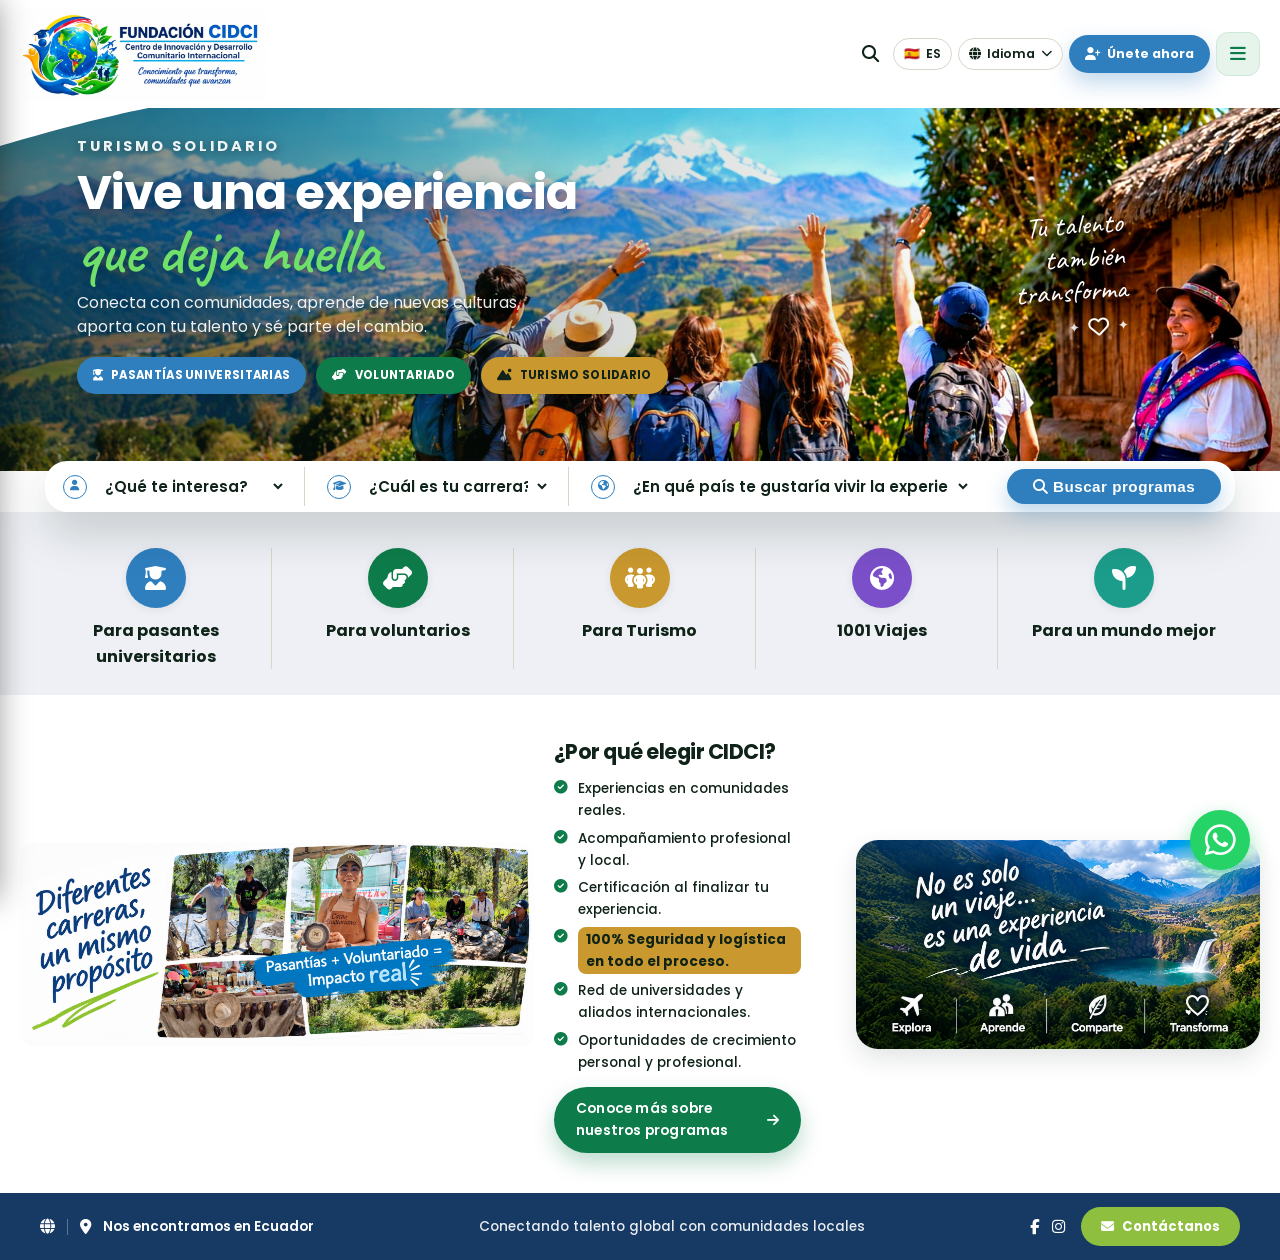
==== MilUnVIiaje/index.html @ 29724c0b "Actualiza contenido y diseño del sitio" ====
<!DOCTYPE html>
<html lang="es">
<head>
    <meta charset="UTF-8">
    <meta name="referrer" content="strict-origin-when-cross-origin">
    <meta name="viewport" content="width=device-width, initial-scale=1.0">

    <!-- SEO y Meta Etiquetas -->
    <title>CIDCI | Voluntariado, Pasantías y Turismo Solidario en Ecuador</title>
    <meta name="description" content="CIDCI - Mil Un Viajes: voluntariado, pasantías universitarias y turismo solidario en San Luis de Pambil, Bolívar, Ecuador. Vive una experiencia que deja huella.">

    <!-- Google Fonts & Font Awesome -->
    <link href="https://fonts.googleapis.com/css2?family=Poppins:wght@300;400;600;700&family=Caveat:wght@600;700&display=swap" rel="stylesheet">
    <link rel="stylesheet" href="https://cdnjs.cloudflare.com/ajax/libs/font-awesome/6.7.2/css/all.min.css">

    <!-- Hojas de Estilo Conectadas -->
    <link rel="stylesheet" href="../css/style.css">
    <link rel="stylesheet" href="../css/responsive.css">
    <link rel="icon" type="image/png" href="../img/logo-cidci.png">

    <!-- SEO: Canonical -->
    <link rel="canonical" href="https://www.milunviajes.com/MilUnVIiaje/index.html">

    <!-- Open Graph / Facebook / WhatsApp -->
    <meta property="og:type" content="website">
    <meta property="og:url" content="https://www.milunviajes.com/MilUnVIiaje/index.html">
    <meta property="og:title" content="CIDCI | Voluntariado, Pasantías y Turismo Solidario en Ecuador">
    <meta property="og:description" content="CIDCI - Mil Un Viajes: voluntariado, pasantías universitarias y turismo solidario en San Luis de Pambil, Bolívar, Ecuador. Vive una experiencia que deja huella.">
    <meta property="og:image" content="https://www.milunviajes.com/img/INICIO.jpeg">
    <meta property="og:locale" content="es_EC">
    <meta property="og:site_name" content="Fundación CIDCI - Mil Un Viajes">

    <!-- Twitter Card -->
    <meta name="twitter:card" content="summary_large_image">
    <meta name="twitter:title" content="CIDCI | Voluntariado, Pasantías y Turismo Solidario en Ecuador">
    <meta name="twitter:description" content="CIDCI - Mil Un Viajes: voluntariado, pasantías universitarias y turismo solidario en San Luis de Pambil, Bolívar, Ecuador. Vive una experiencia que deja huella.">
    <meta name="twitter:image" content="https://www.milunviajes.com/img/INICIO.jpeg">

    <!-- Datos estructurados (Schema.org) -->
    <script type="application/ld+json">
    {
        "@context": "https://schema.org",
        "@type": "NGO",
        "name": "Centro de Innovación y Desarrollo Comunitario Internacional (CIDCI)",
        "alternateName": "Mil Un Viajes",
        "url": "https://www.milunviajes.com/MilUnVIiaje/index.html",
        "logo": "https://www.milunviajes.com/img/logo-cidci.png",
        "description": "Fundación que conecta voluntariado, pasantías universitarias y turismo solidario con comunidades locales en San Luis de Pambil, Bolívar, Ecuador.",
        "address": {
            "@type": "PostalAddress",
            "addressLocality": "San Luis de Pambil",
            "addressRegion": "Bolívar",
            "addressCountry": "EC"
        },
        "telephone": "+593993196208",
        "sameAs": []
    }
    </script>
</head>
<body>

    <!-- HEADER / NAVEGACIÓN -->
    <header class="navbar">
        <div class="navbar-left">
            <a href="index.html" style="display:flex; align-items:center; gap:8px;">
                <img src="../img/nuevologo.jpeg" alt="Fundación CIDCI" class="brand-logo">
            </a>
        </div>

        <nav class="nav-links-desktop">
            <a href="index.html" class="active">Inicio</a>
            <a href="nosotros.html">Nosotros</a>
            <a href="pasantias.html">Pasantías</a>
            <a href="voluntarios.html">Voluntarios</a>
            <a href="turismo.html">Turismo</a>
            <a href="mundomejor.html">Mundo Mejor</a>
            <a href="nosotros.html">Comunidades</a>
            <a href="galeria.html">Galería</a>
            <a href="blog.html">Blog</a>
            <a href="contacto.html">Contacto</a>
        </nav>

        <div class="navbar-right">
            <button type="button" class="navbar-search-btn" onclick="document.getElementById('buscador').scrollIntoView({behavior:'smooth'})" aria-label="Buscar programas">
                <i class="fas fa-search"></i>
            </button>
            <button onclick="restaurarIdioma()" class="btn-espanol">🇪🇸 <span class="texto-es">ES</span></button>
            <div class="lang-switcher" id="langSwitcher">
                <button type="button" class="lang-switcher-btn" id="langSwitcherBtn" aria-haspopup="true" aria-expanded="false">
                    <i class="fas fa-globe"></i> <span class="texto-idioma">Idioma</span> <i class="fas fa-chevron-down lang-caret"></i>
                </button>
                <ul class="lang-menu" id="langMenu">
                    <li><button type="button" data-lang="en">English</button></li>
                    <li><button type="button" data-lang="fr">Français</button></li>
                    <li><button type="button" data-lang="de">Deutsch</button></li>
                    <li><button type="button" data-lang="it">Italiano</button></li>
                    <li><button type="button" data-lang="pt">Português</button></li>
                    <li><button type="button" data-lang="zh-CN">中文</button></li>
                    <li><button type="button" data-lang="ar">العربية</button></li>
                    <li><button type="button" data-lang="ja">日本語</button></li>
                    <li><button type="button" data-lang="ru">Русский</button></li>
                </ul>
            </div>
            <div id="google_translate_element" class="google-translate-hidden"></div>

            <a href="contacto.html" class="btn-cta btn-blue"><i class="fas fa-user-plus"></i> Únete ahora</a>

            <button id="menu-btn" aria-label="Abrir menú">
                <i class="fas fa-bars"></i>
            </button>
        </div>
    </header>
    <div class="navbar-curve">
        <svg viewBox="0 0 1440 75" preserveAspectRatio="none"><path d="M0,0 L1440,0 L1440,8 C1000,9 600,10 300,16 C180,22 60,55 0,70 Z" fill="var(--white)"></path></svg>
    </div>
    <nav id="menu-lateral">
        <div class="menu-lateral-header">
            <img src="../img/logo-cidci.png" alt="Fundación CIDCI">
            <span>Fundación CIDCI</span>
            <button id="menu-cerrar" aria-label="Cerrar menú">&times;</button>
        </div>
        <a href="index.html"><i class="fas fa-house"></i> Inicio</a>
        <a href="nosotros.html"><i class="fas fa-people-group"></i> Nosotros</a>
        <a href="pasantias.html"><i class="fas fa-user-graduate"></i> Pasantías</a>
        <a href="voluntarios.html"><i class="fas fa-hands-helping"></i> Voluntarios</a>
        <a href="turismo.html"><i class="fas fa-mountain-sun"></i> Turismo</a>
        <a href="mundomejor.html"><i class="fas fa-seedling"></i> Mundo Mejor</a>
        <a href="nosotros.html"><i class="fas fa-earth-americas"></i> Comunidades</a>
        <a href="galeria.html"><i class="fas fa-images"></i> Galería</a>
        <a href="blog.html"><i class="fas fa-newspaper"></i> Blog</a>
        <a href="contacto.html"><i class="fas fa-envelope"></i> Contacto</a>
        <div class="menu-lateral-cta">
            <a href="contacto.html" class="btn btn-blue" style="width:100%;">Únete ahora</a>
        </div>
    </nav>
    <div id="menu-overlay" class="menu-overlay"></div>

    <!-- HERO PRINCIPAL (IMAGEN FIJA, SIN VIDEO NI CARRUSEL) -->
    <section class="hero">
        <img class="hero-static-img" src="../img/INICIO.jpeg" alt="San Luis de Pambil, Bolívar">
        <div class="video-overlay"></div>

        <div class="hero-content">
            <span class="eyebrow eyebrow-plain">Turismo Solidario</span>
            <h1>Vive una experiencia<br><span class="script-text" style="font-size: 1.35em; color: #6fe06a;">que deja huella</span></h1>
            <p>Conecta con comunidades, aprende de nuevas culturas, aporta con tu talento y sé parte del cambio.</p>
            <div class="hero-badges hero-badges-compact">
                <a href="pasantias.html" class="hero-badge badge-blue"><i class="fas fa-user-graduate"></i> Pasantías universitarias</a>
                <a href="voluntarios.html" class="hero-badge badge-green"><i class="fas fa-hands-helping"></i> Voluntariado</a>
                <a href="turismo.html" class="hero-badge badge-gold"><i class="fas fa-mountain-sun"></i> Turismo solidario</a>
            </div>
        </div>

        <div class="hero-tagline">
            Tu talento<br>también<br>transforma
            <div class="hero-tagline-icon"><span class="spark">✦</span><i class="far fa-heart"></i><span class="spark">✦</span></div>
        </div>
    </section>

    <!-- BUSCADOR DE PROGRAMAS -->
    <div id="buscador" class="hero-search-wrap" style="scroll-margin-top: 110px;">
        <form class="hero-search-bar" onsubmit="return false;">
            <div class="search-field">
                <span class="search-field-icon"><i class="fas fa-user"></i></span>
                <select id="hero-interes">
                    <option value="">¿Qué te interesa?</option>
                    <option>Pasantías universitarias</option>
                    <option>Voluntariado</option>
                    <option>Turismo solidario</option>
                </select>
            </div>
            <div class="search-field">
                <span class="search-field-icon"><i class="fas fa-graduation-cap"></i></span>
                <select id="hero-carrera">
                    <option value="">¿Cuál es tu carrera?</option>
                    <option>Salud</option>
                    <option>Ingeniería Civil</option>
                    <option>Arquitectura</option>
                    <option>Ingeniería Ambiental</option>
                    <option>Educación</option>
                    <option>Psicología</option>
                    <option>Administración</option>
                    <option>Tecnologías de la Información</option>
                    <option>Turismo</option>
                </select>
            </div>
            <div class="search-field">
                <span class="search-field-icon"><i class="fas fa-earth-americas"></i></span>
                <select id="hero-pais">
                    <option value="">¿En qué país te gustaría vivir la experiencia?</option>
                    <option>Ecuador</option>
                    <option>Colombia</option>
                    <option>Perú</option>
                    <option>Otro país</option>
                </select>
            </div>
            <button type="button" class="btn-search-massive" onclick="window.location.href='contacto.html'">
                <i class="fas fa-search"></i> Buscar programas
            </button>
        </form>
    </div>

    <!-- CINCO BLOQUES INFORMATIVOS -->
    <div class="pillars-bar">
        <div class="container pillars-grid">
            <a href="pasantias.html" class="pillar">
                <span class="pillar-icon"><i class="fas fa-user-graduate"></i></span>
                <h4>Para pasantes universitarios</h4>

            </a>
            <a href="voluntarios.html" class="pillar">
                <span class="pillar-icon"><i class="fas fa-hands-helping"></i></span>
                <h4>Para voluntarios</h4>

            </a>
            <a href="turismo.html" class="pillar">
                <span class="pillar-icon"><i class="fas fa-people-group"></i></span>
                <h4>Para Turismo</h4>

            </a>
            <a href="https://www.facebook.com/share/1938rxtDiR/" target="_blank" rel="noopener" class="pillar">
                <span class="pillar-icon"><i class="fas fa-earth-americas"></i></span>
                <h4>1001 Viajes</h4>

            </a>
            <a href="mundomejor.html" class="pillar">
                <span class="pillar-icon"><i class="fas fa-seedling"></i></span>
                <h4>Para un mundo mejor</h4>

            </a>
        </div>
    </div>

    <!-- FRANJA ÚNICA: CARRERAS + COLLAGE + BENEFICIOS + BLOQUE VISUAL -->
    <section class="section mission-strip">
        <div class="container mission-strip-grid">
            <img src="../img/Diferente.png" alt="Diferentes carreras, un mismo propósito - Pasantías + Voluntariado = Impacto real" class="mission-banner-img" loading="lazy">

            <div class="mission-benefits">
                <h2 class="section-title" style="text-align:left; font-size: 1.3rem; margin-bottom: 6px;">¿Por qué elegir CIDCI?</h2>
                <ul class="why-checklist">
                    <li><i class="fas fa-check-circle"></i> Experiencias en comunidades reales.</li>
                    <li><i class="fas fa-check-circle"></i> Acompañamiento profesional y local.</li>
                    <li><i class="fas fa-check-circle"></i> Certificación al finalizar tu experiencia.</li>
                    <li><i class="fas fa-check-circle"></i> <span class="checklist-badge">100% Seguridad y logística en todo el proceso.</span></li>
                    <li><i class="fas fa-check-circle"></i> Red de universidades y aliados internacionales.</li>
                    <li><i class="fas fa-check-circle"></i> Oportunidades de crecimiento personal y profesional.</li>
                </ul>
                <a href="contacto.html" class="btn btn-green">Conoce más sobre nuestros programas <i class="fas fa-arrow-right"></i></a>
            </div>

            <div class="viaje-visual">
                <img src="../img/laguna.jpeg" alt="Espacios comunitarios en San Luis de Pambil">
            </div>
        </div>
    </section>

    <!-- FOOTER -->
    <footer class="footer-slim">
        <div class="container footer-slim-inner">
            <div class="footer-slim-left">
                <i class="fas fa-globe"></i>
                <span class="footer-slim-divider"></span>
                <i class="fas fa-location-dot"></i> Nos encontramos en Ecuador
            </div>
            <div class="footer-slim-center">Conectando talento global con comunidades locales</div>
            <div class="footer-slim-right">
                <div class="footer-slim-socials">
                    <a href="https://www.facebook.com/share/1938rxtDiR/" target="_blank" rel="noopener" aria-label="Facebook"><i class="fab fa-facebook-f"></i></a>
                    <a href="https://www.instagram.com/tourism__1001_viajes/" target="_blank" rel="noopener" aria-label="Instagram"><i class="fab fa-instagram"></i></a>
                </div>
                <a href="contacto.html" class="footer-slim-cta"><i class="fas fa-envelope"></i> Contáctanos</a>
            </div>
        </div>
    </footer>

    <!-- BOTÓN FLOTANTE WHATSAPP -->
    <a href="whatsapp://send?phone=593993196208&text=Hola,%20deseo%20más%20información" class="whatsapp-btn">
        <i class="fab fa-whatsapp"></i>
    </a>

   <!-- Scripts JavaScript Conectados -->
    <script src="../js/main.js"></script>
    <script src="../js/menu.js"></script>

    <!-- Script para volver al Español -->
    <script>
        function restaurarIdioma() {
            let dominio = window.location.hostname;
            document.cookie = `googtrans=; expires=Thu, 01 Jan 1970 00:00:00 GMT; path=/`;
            document.cookie = `googtrans=; expires=Thu, 01 Jan 1970 00:00:00 GMT; domain=${dominio}; path=/`;
            window.location.reload();
        }
    </script>

    <!-- SCRIPT DEL TRADUCTOR DE GOOGLE -->
    <script type="text/javascript">
        function googleTranslateElementInit() {
            new google.translate.TranslateElement({
                pageLanguage: 'es',
                includedLanguages: 'en,fr,de,it,pt,zh-CN,ar,ja,ru',
                layout: google.translate.TranslateElement.InlineLayout.SIMPLE
            }, 'google_translate_element');
        }
    </script>
    <script type="text/javascript" src="https://translate.google.com/translate_a/element.js?cb=googleTranslateElementInit"></script>
</body>
</html>
---- css/style.css ----
/* =============================================================
   TOKENS DE DISEÑO (COLORES, TIPOGRAFÍA, SOMBRAS, RADIOS)
   ============================================================= */
:root {
    /* Verde institucional (fondos oscuros, iconografía, enlaces) */
    --primary-color: #0e7c4a;
    --primary-dark: #0a5c37;
    --primary-light: #e6f4ec;
    --primary-soft: #cdead9;

    /* Dorado (acento de marca, botones de acción) */
    --accent-color: #c9982e;
    --accent-dark: #a97a1f;
    --accent-light: #f6ecd2;

    /* Azul (variedad de iconografía en tarjetas de servicios/áreas) */
    --blue-color: #2f7fbf;
    --blue-light: #e5f0f8;

    /* Verde muy oscuro: fondo de secciones "premium" y texto de títulos */
    --dark-color: #0f2318;
    --dark-soft: #16371f;
    --dark-card: #1c3f27;

    /* Neutros cálidos */
    --gray-700: #3d4b41;
    --gray-500: #77897c;
    --gray-300: #dad5c9;
    --gray-100: #f6f3ec;
    --light-color: #f6f3ec;
    --cream: #faf8f3;
    --white: #ffffff;
    --text-color: #566a5c;

    /* Tipografía */
    --font-main: 'Poppins', sans-serif;
    --font-script: 'Caveat', cursive;

    /* Bordes y sombras reutilizables */
    --radius-sm: 8px;
    --radius-md: 14px;
    --radius-lg: 22px;
    --radius-pill: 999px;
    --shadow-sm: 0 2px 8px rgba(15, 35, 24, 0.08);
    --shadow-md: 0 10px 25px rgba(15, 35, 24, 0.12);
    --shadow-lg: 0 20px 45px rgba(15, 35, 24, 0.18);

    --transition: all 0.3s ease;
}

* { margin: 0; padding: 0; box-sizing: border-box; }

html { scroll-behavior: smooth; }

body {
    font-family: var(--font-main);
    color: var(--text-color);
    line-height: 1.6;
    background-color: var(--white);
    overflow-x: hidden;
    -webkit-font-smoothing: antialiased;
}

a { text-decoration: none; color: inherit; }
ul { list-style: none; }
img { max-width: 100%; }

::selection { background: var(--accent-color); color: var(--dark-color); }

a:focus-visible, button:focus-visible, input:focus-visible,
select:focus-visible, textarea:focus-visible {
    outline: 2px solid var(--accent-color);
    outline-offset: 2px;
}

.container { max-width: 1240px; margin: 0 auto; padding: 0 20px; }
.section { padding: 90px 0; }
.bg-light { background-color: var(--light-color); }
.text-gold { color: var(--accent-color); }

.eyebrow {
    display: table;
    margin: 0 auto 18px;
    text-align: center;
    text-transform: uppercase;
    letter-spacing: 2px;
    font-size: 0.78rem;
    font-weight: 700;
    color: var(--primary-dark);
    background: var(--primary-light);
    padding: 7px 18px;
    border-radius: var(--radius-pill);
}
.eyebrow-gold { color: var(--accent-color); background: rgba(201, 152, 46, 0.16); }

.section-title {
    text-align: center;
    font-size: 2.6rem;
    color: var(--dark-color);
    margin-bottom: 14px;
    font-weight: 700;
    letter-spacing: -0.5px;
}
.section-subtitle {
    text-align: center;
    color: var(--gray-500);
    margin-bottom: 50px;
    font-size: 1.05rem;
    max-width: 640px;
    margin-left: auto;
    margin-right: auto;
}

/* =========================================================
   ANIMACIÓN DE APARICIÓN AL HACER SCROLL (activada por main.js)
   ========================================================= */
.reveal { opacity: 0; transform: translateY(26px); transition: opacity 0.7s ease, transform 0.7s ease; }
.reveal.in-view { opacity: 1; transform: translateY(0); }
.reveal:nth-child(2) { transition-delay: 0.08s; }
.reveal:nth-child(3) { transition-delay: 0.16s; }
.reveal:nth-child(4) { transition-delay: 0.24s; }
.reveal:nth-child(5) { transition-delay: 0.32s; }

/* =========================================================
   BOTONES
   ========================================================= */
.btn {
    display: inline-flex;
    align-items: center;
    justify-content: center;
    gap: 8px;
    padding: 14px 32px;
    border-radius: var(--radius-pill);
    font-weight: 600;
    font-size: 0.98rem;
    letter-spacing: 0.2px;
    cursor: pointer;
    transition: var(--transition);
    border: none;
    font-family: var(--font-main);
}
.btn-primary, .btn-gold {
    background: var(--accent-color);
    color: var(--dark-color);
    font-weight: 700;
    box-shadow: 0 10px 22px rgba(201, 152, 46, 0.32);
}
.btn-primary:hover, .btn-gold:hover { background: var(--accent-dark); color: var(--white); transform: translateY(-3px); box-shadow: 0 14px 28px rgba(201, 152, 46, 0.4); }

.btn-secondary, .btn-outline-light { background-color: transparent; color: var(--white); border: 2px solid rgba(255,255,255,0.55); }
.btn-secondary:hover, .btn-outline-light:hover { background-color: rgba(255,255,255,0.12); border-color: var(--white); }

.btn-green { background: var(--primary-color); color: var(--white); box-shadow: 0 10px 22px rgba(14, 124, 74, 0.28); }
.btn-green:hover { background: var(--primary-dark); transform: translateY(-3px); box-shadow: 0 14px 28px rgba(14, 124, 74, 0.38); }

.btn-white { background: var(--white); color: var(--dark-color); box-shadow: 0 10px 22px rgba(0,0,0,0.18); }
.btn-white:hover { background: var(--light-color); transform: translateY(-3px); }

/* =========================================================
   HERO PRINCIPAL
   ========================================================= */
.hero {
    position: relative;
    height: 395px;
    min-height: 395px;
    margin-top: 76px;
    display: flex;
    align-items: center;
    overflow: hidden;
    background-color: var(--dark-color);
}

/* =========================================================
   IMAGEN PRINCIPAL DEL HERO
   ========================================================= */
.hero-video {
    position: absolute;
    inset: 0;
    width: 100%;
    height: 100%;
    object-fit: cover;
    object-position: center center;
    z-index: 0;
    animation: none;
}

/* Imagen fija */
.hero-static-img {
    position: absolute;
    inset: 0;
    width: 100%;
    height: 100%;
    object-fit: cover;
    object-position: center center;
    z-index: 0;
    transform: none;
    filter: saturate(1.35) brightness(1.1) contrast(1.08);
}

/* =========================================================
   OSCURECIMIENTO DE LA IMAGEN
   Más fuerte a la izquierda para que el texto se lea,
   pero dejando visible el paisaje.
   ========================================================= */
.video-overlay {
    position: absolute;
    inset: 0;
    z-index: 1;
    background: linear-gradient(
        90deg,
        rgba(15, 35, 24, 0.6) 0%,
        rgba(15, 35, 24, 0.38) 25%,
        rgba(15, 35, 24, 0.16) 48%,
        rgba(15, 35, 24, 0.04) 72%,
        rgba(15, 35, 24, 0) 100%
    );
}

/* =========================================================
   CONTENIDO DEL HERO
   ========================================================= */
.hero-content {
    position: relative;
    z-index: 2;
    max-width: 660px;
    padding: 30px 40px 40px 6vw;
    color: var(--white);
}

.hero-content .eyebrow {
    margin: 0 0 8px;
    background: none;
    backdrop-filter: none;
    padding: 0;
    border-radius: 0;
    display: block;
    text-align: left;
    letter-spacing: 3px;
    font-size: 0.92rem;
    color: rgba(255,255,255,0.92);
    text-shadow: 0 2px 10px rgba(0,0,0,0.45);
}

/* Título principal */
.hero-content h1 {
    font-size: 3rem;
    margin-bottom: 8px;
    font-weight: 700;
    letter-spacing: -1px;
    line-height: 1.08;
    text-shadow: 0 4px 18px rgba(0,0,0,0.4);
}

/* Texto manuscrito */
.hero-content .script-text {
    font-size: 2.6rem;
    line-height: 1;
    margin-bottom: 15px;
    text-shadow: 0 4px 16px rgba(0,0,0,0.35);
}

/* Descripción */
.hero-content p {
    font-size: 1rem;
    margin-bottom: 18px;
    color: rgba(255,255,255,0.92);
    max-width: 500px;
    line-height: 1.5;
    text-shadow: 0 2px 10px rgba(0,0,0,0.4);
}

/* =========================================================
   BOTONES / CATEGORÍAS DEL HERO
   ========================================================= */
.hero-buttons {
    display: flex;
    gap: 16px;
    flex-wrap: wrap;
}

.hero-badges {
    display: flex;
    gap: 10px;
    flex-wrap: nowrap;
    margin-bottom: 8px;
}

.hero-badge {
    display: inline-flex;
    align-items: center;
    gap: 8px;
    padding: 9px 16px;
    border-radius: var(--radius-pill);
    font-size: 0.72rem;
    font-weight: 700;
    letter-spacing: 0.3px;
    text-transform: uppercase;
    color: var(--white);
    box-shadow: var(--shadow-sm);
    transition: var(--transition);
    white-space: nowrap;
}

.hero-badge:hover {
    transform: translateY(-2px);
}

.hero-badge.badge-blue {
    background: var(--blue-color);
}

.hero-badge.badge-green {
    background: var(--primary-color);
}

.hero-badge.badge-gold {
    background: var(--accent-color);
    color: var(--dark-color);
}

/* =========================================================
   CITA / TEXTO DE LA PARTE DERECHA
   ========================================================= */
.hero-quote {
    position: absolute;
    z-index: 2;
    right: 5vw;
    top: 18%;
    max-width: 230px;
    background: transparent;
    backdrop-filter: none;
    border: none;
    border-radius: 0;
    padding: 10px;
    color: var(--white);
    box-shadow: none;
}

.hero-quote p {
    font-style: italic;
    font-size: 0.95rem;
    line-height: 1.4;
    margin-bottom: 8px;
    text-shadow: 0 2px 8px rgba(0,0,0,0.5);
}

.hero-quote span {
    display: block;
    font-size: 0.7rem;
    font-weight: 700;
    letter-spacing: 1px;
    color: var(--accent-color);
    text-transform: uppercase;
}

/* =========================================================
   TEXTO DECORATIVO DEL HERO
   ========================================================= */
.hero-tagline {
    position: absolute;
    z-index: 2;
    right: 12vw;
    top: 50%;
    max-width: 230px;
    font-family: var(--font-script);
    font-size: 1.8rem;
    color: var(--white);
    text-align: right;
    line-height: 1.15;
    text-shadow: 0 2px 10px rgba(0,0,0,0.5);
    transform: translateY(-50%) rotate(-4deg);
}
.hero-tagline-icon {
    display: flex;
    align-items: center;
    justify-content: flex-end;
    gap: 8px;
    margin-top: 10px;
    color: var(--white);
}
.hero-tagline-icon i { font-size: 1.3rem; text-shadow: 0 2px 8px rgba(0,0,0,0.5); }
.hero-tagline-icon .spark { font-size: 0.85rem; opacity: 0.85; }

/* =========================================================
   ANIMACIÓN DESACTIVADA
   La imagen debe permanecer fija.
   ========================================================= */
@keyframes zoomHero {
    0% {
        transform: scale(1);
    }

    100% {
        transform: scale(1);
    }
}

/* =========================================================
   BUSCADOR FLOTANTE SOBRE EL HERO
   ========================================================= */
.hero-search-wrap {
    position: relative;
    z-index: 5;
    margin-top: -10px;
    padding: 0 20px;
    display: flex;
    justify-content: center;
}

.hero-search-bar {
    width: min(1360px, 96%);
    background: var(--white);
    border-radius: var(--radius-lg);
    box-shadow: var(--shadow-lg);
    padding: 6px 14px;
    display: flex;
    align-items: center;
    gap: 18px;
    flex-wrap: wrap;
}

.hero-search-bar .search-field {
    flex: 1;
    min-width: 190px;
    display: flex;
    flex-direction: row;
    align-items: center;
    gap: 8px;
    padding: 2px 18px 2px 4px;
    border-right: 1px solid var(--gray-300);
}

.hero-search-bar .search-field:nth-child(3) {
    flex: 1.7;
    min-width: 260px;
}

.hero-search-bar .search-field:last-of-type {
    border-right: none;
}

.search-field-icon {
    flex-shrink: 0;
    width: 24px;
    height: 24px;
    border-radius: 50%;
    background: var(--white);
    color: var(--blue-color);
    border: 1.5px solid var(--blue-color);
    display: flex;
    align-items: center;
    justify-content: center;
    font-size: 0.66rem;
}

.hero-search-bar select {
    width: 100%;
    border: none;
    border-radius: var(--radius-sm);
    padding: 6px;
    font-family: var(--font-main);
    font-size: 0.95rem;
    font-weight: 600;
    color: var(--dark-color);
    background: var(--white);
    outline: none;
    transition: var(--transition);
    cursor: pointer;
}

.hero-search-bar select:focus {
    box-shadow: 0 0 0 4px var(--primary-light);
    border-radius: var(--radius-sm);
}

.hero-search-bar .btn-search-massive {
    padding: 9px 26px;
    font-size: 0.95rem;
    white-space: nowrap;
    background: var(--blue-color);
    color: var(--white);
    border: none;
    box-shadow: 0 10px 22px rgba(47, 127, 191, 0.32);
}

.hero-search-bar .btn-search-massive:hover {
    background: #26689e;
    color: var(--white);
    box-shadow: 0 14px 28px rgba(47, 127, 191, 0.4);
}

/* =========================================================
   RESPONSIVE - TABLET
   ========================================================= */
@media (max-width: 1000px) {

    .hero {
        height: 380px;
        min-height: 380px;
    }

    .hero-content {
        padding-left: 5vw;
    }

    .hero-content h1 {
        font-size: 2.6rem;
    }

    .hero-content .script-text {
        font-size: 2.2rem;
    }

    .hero-quote,
    .hero-tagline {
        right: 3vw;
    }
}

/* =========================================================
   RESPONSIVE - CELULAR
   ========================================================= */
@media (max-width: 768px) {

    .hero {
        height: 520px;
        min-height: 520px;
        align-items: flex-start;
    }

    .hero-static-img {
        object-position: center center;
    }

    .video-overlay {
        background: linear-gradient(
            180deg,
            rgba(15,35,24,0.72) 0%,
            rgba(15,35,24,0.48) 55%,
            rgba(15,35,24,0.25) 100%
        );
    }

    .hero-content {
        max-width: 100%;
        padding: 45px 25px 30px;
    }

    .hero-content h1 {
        font-size: 2.3rem;
    }

    .hero-content .script-text {
        font-size: 2rem;
    }

    .hero-content p {
        font-size: 0.95rem;
    }

    .hero-badges {
        flex-wrap: wrap;
    }

    .hero-badge {
        padding: 8px 12px;
        font-size: 0.65rem;
    }

    .hero-quote,
    .hero-tagline {
        display: none;
    }

    .hero-search-wrap {
        margin-top: -5px;
        padding: 0 10px;
    }

    .hero-search-bar {
        width: 100%;
        padding: 12px;
        gap: 8px;
    }

    .hero-search-bar .search-field {
        min-width: 100%;
        border-right: none;
        border-bottom: 1px solid var(--gray-300);
        padding: 8px 4px;
    }

    .hero-search-bar .search-field:nth-child(3) {
        min-width: 100%;
    }

    .hero-search-bar .btn-search-massive {
        width: 100%;
    }
}
/* =========================================================
   BARRA DE PILARES (FLOTANTE, SOBRE EL HERO)
   ========================================================= */
.pillars-bar { position: relative; z-index: 4; padding: 36px 0 26px; background: #eef0f5; }
.pillars-grid {
    display: grid;
    grid-template-columns: repeat(5, minmax(0, 1fr));
    justify-content: center;
    gap: 10px;
}
.pillar {
    display: flex;
    flex-direction: column;
    align-items: center;
    gap: 10px;
    text-align: center;
    padding: 0 16px;
    border-right: 1px solid var(--gray-300);
}
.pillar:last-child { border-right: none; }
.pillar-icon {
    width: 60px; height: 60px; border-radius: 50%;
    background: var(--primary-color); color: var(--white);
    display: flex; align-items: center; justify-content: center; font-size: 1.5rem;
    box-shadow: var(--shadow-sm);
}
.pillar:nth-child(1) .pillar-icon { background: var(--blue-color); }
.pillar:nth-child(2) .pillar-icon { background: var(--primary-color); }
.pillar:nth-child(3) .pillar-icon { background: var(--accent-color); }
.pillar:nth-child(4) .pillar-icon { background: #7a4fc9; }
.pillar:nth-child(5) .pillar-icon { background: #1c9c8a; }
.pillar h4 { font-size: 1rem; color: var(--dark-color); font-weight: 700; }
.pillar p { font-size: 0.85rem; color: var(--text-color); line-height: 1.5; }

/* =========================================================
   BOTÓN AZUL (CTA PRINCIPAL DEL NAVBAR)
   ========================================================= */
.btn-blue, .btn-cta.btn-blue { background: var(--blue-color); color: var(--white); box-shadow: 0 10px 22px rgba(47, 127, 191, 0.3); }
.btn-blue:hover, .btn-cta.btn-blue:hover { background: #24628f; color: var(--white); transform: translateY(-2px); }

/* =========================================================
   BUSCADOR FLOTANTE SOBRE EL BORDE DEL HERO
   ========================================================= */
.hero-search-wrap { position: relative; z-index: 5; margin-top: -10px; padding: 0 20px; display: flex; justify-content: center; }
.hero-search-bar {
    width: min(1360px, 96%);
    background: var(--white);
    border-radius: var(--radius-lg);
    box-shadow: var(--shadow-lg);
    padding: 6px 14px;
    display: flex; align-items: center; gap: 18px; flex-wrap: wrap;
}
.hero-search-bar .search-field {
    flex: 1; min-width: 190px; display: flex; flex-direction: row; align-items: center; gap: 8px;
    padding: 2px 18px 2px 4px; border-right: 1px solid var(--gray-300);
}
.hero-search-bar .search-field:nth-child(3) { flex: 1.7; min-width: 260px; }
.hero-search-bar .search-field:last-of-type { border-right: none; }
.search-field-icon {
    flex-shrink: 0; width: 24px; height: 24px; border-radius: 50%;
    background: var(--white); color: var(--blue-color); border: 1.5px solid var(--blue-color);
    display: flex; align-items: center; justify-content: center; font-size: 0.66rem;
}
.hero-search-bar select {
    width: 100%; border: none; border-radius: var(--radius-sm);
    padding: 6px 6px; font-family: var(--font-main); font-size: 0.95rem; font-weight: 600; color: var(--dark-color);
    background: var(--white); outline: none; transition: var(--transition); cursor: pointer;
}
.hero-search-bar select:focus { box-shadow: 0 0 0 4px var(--primary-light); border-radius: var(--radius-sm); }
.hero-search-bar .btn-search-massive {
    padding: 9px 26px; font-size: 0.95rem; white-space: nowrap;
    background: var(--blue-color); color: var(--white); border: none;
    box-shadow: 0 10px 22px rgba(47, 127, 191, 0.32);
}
.hero-search-bar .btn-search-massive:hover {
    background: #26689e; color: var(--white);
    box-shadow: 0 14px 28px rgba(47, 127, 191, 0.4);
}

/* =========================================================
   NAV: FLECHA DE SUBMENÚ (SOLO VISUAL)
   ========================================================= */
.nav-links-desktop a .nav-caret { font-size: 0.7rem; margin-left: 4px; }
.navbar-search-btn {
    background: none; border: none; color: var(--dark-color); font-size: 1.05rem;
    cursor: pointer; padding: 8px; display: flex; align-items: center; justify-content: center;
}
.navbar-search-btn:hover { color: var(--primary-color); }

/* =========================================================
   SECCIÓN "DIFERENTES CARRERAS, UN MISMO PROPÓSITO"
   ========================================================= */
.mission-strip { padding: 40px 0; overflow: hidden; }
.mission-strip .container { max-width: 1300px; }
.mission-strip-grid {
    display: grid;
    grid-template-columns: 0.7fr 1.1fr 0.9fr 1.6fr;
    gap: 20px;
    align-items: center;
}
.mission-strip-grid > * { min-width: 0; }
.mission-banner-img { grid-column: 1 / 3; width: 100%; max-width: 100%; height: auto; display: block; border-radius: var(--radius-md); }
.carreras-text { display: flex; flex-direction: column; }
.carreras-swoosh { margin-top: 4px; }
.mission-benefits .why-checklist { margin: 10px 0 14px; }
.mission-benefits .why-checklist li { font-size: 0.85rem; margin-bottom: 6px; }
.mission-benefits .btn { padding: 11px 22px; font-size: 0.86rem; }
.mission-benefits .eyebrow { margin: 0 0 8px; font-size: 0.7rem; padding: 6px 16px; }

.carreras-layout { display: grid; grid-template-columns: 0.55fr 1.45fr; gap: 40px; align-items: center; }
.carreras-title { font-size: 1.25rem; line-height: 1.15; }
.carreras-collage { position: relative; display: grid; grid-template-columns: repeat(4, 1fr); grid-template-rows: repeat(2, 62px); gap: 8px; }
.carreras-collage img { width: 100%; height: 100%; object-fit: cover; border-radius: var(--radius-md); display: block; box-shadow: var(--shadow-sm); }
.carreras-collage img:nth-child(1) { grid-column: 1 / 3; grid-row: 1 / 3; }
.carreras-badge {
    position: absolute; left: 50%; bottom: -16px; transform: translateX(-50%);
    background: var(--blue-color); color: var(--white);
    padding: 8px 14px; border-radius: var(--radius-md);
    font-weight: 700; font-size: 0.66rem; white-space: normal; text-align: center;
    width: 88%; line-height: 1.3; box-shadow: var(--shadow-md);
}
.carreras-badge .text-gold { color: var(--accent-light); }

/* =========================================================
   SECCIÓN "¿POR QUÉ ELEGIR CIDCI?" + BLOQUE VISUAL
   ========================================================= */
.why-layout { display: grid; grid-template-columns: 1fr 1fr; gap: 50px; align-items: center; }
.why-checklist { list-style: none; padding: 0; margin: 16px 0 20px; }
.why-checklist li { display: flex; align-items: flex-start; gap: 10px; margin-bottom: 8px; color: var(--dark-color); font-weight: 500; font-size: 0.94rem; }
.why-checklist li i { color: var(--primary-color); margin-top: 3px; }
.checklist-badge {
    display: inline; padding: 2px 8px;
    background: var(--accent-color); color: var(--dark-color);
    font-weight: 700; border-radius: var(--radius-sm);
    box-decoration-break: clone; -webkit-box-decoration-break: clone;
}
.viaje-visual { position: relative; border-radius: var(--radius-lg); overflow: hidden; box-shadow: var(--shadow-md); width: 92%; margin-left: auto; }
.viaje-visual img { position: static; width: 100%; height: auto; object-fit: contain; display: block; }
.viaje-visual-overlay { position: absolute; inset: 0; background: linear-gradient(180deg, rgba(15,35,24,0.6) 0%, rgba(15,35,24,0.35) 45%, rgba(15,35,24,0.88) 100%); }
.viaje-visual-content { position: relative; height: 100%; display: flex; flex-direction: column; justify-content: space-between; padding: 18px; }
.viaje-visual-script { font-size: 1.1rem; color: var(--white); line-height: 1.25; }
.viaje-features { display: grid; grid-template-columns: repeat(4, 1fr); gap: 2px; }
.viaje-feature { text-align: center; color: var(--white); }
.viaje-feature i { display: block; font-size: 0.8rem; margin-bottom: 4px; color: var(--accent-color); }
.viaje-feature span { font-size: 0.56rem; font-weight: 600; white-space: nowrap; }

/* =========================================================
   TEXTO DECORATIVO ESTILO MANUSCRITO
   ========================================================= */
.script-text {
    font-family: var(--font-script);
    font-weight: 600;
    color: var(--primary-color);
    line-height: 1.3;
}

/* =========================================================
   HERO DIVIDIDO (PÁGINA "NOSOTROS")
   ========================================================= */
.about-hero { display: grid; grid-template-columns: 42% 58%; height: 460px; margin-top: 76px; }
.about-hero-text { display: flex; flex-direction: column; justify-content: center; padding: 50px 6vw; background: var(--cream); }
.about-hero-text .icon-leaf { font-size: 2.3rem; color: var(--primary-color); margin-bottom: 20px; }
.about-hero-text h1 { font-size: 2.8rem; color: var(--dark-color); margin-bottom: 14px; font-weight: 700; }
.about-hero-text p { font-size: 1.08rem; color: var(--text-color); }
.about-hero-photo {
    position: relative; overflow: hidden;
    clip-path: polygon(3% 0, 100% 0, 100% 100%, 0% 100%, 0% 22%);
}
.about-hero-photo img { width: 100%; height: 100%; object-fit: cover; object-position: center 35%; display: block; }

/* =========================================================
   FRANJA DE VALORES
   ========================================================= */
.values-band { background: var(--primary-light); padding: 55px 0; }
.values-grid { display: grid; grid-template-columns: repeat(4, 1fr); }
.value-item { text-align: center; padding: 0 24px; border-right: 1px solid rgba(14, 124, 74, 0.18); }
.value-item:last-child { border-right: none; }
.value-icon {
    width: 62px; height: 62px; border-radius: 50%;
    background: var(--white); color: var(--primary-color);
    display: flex; align-items: center; justify-content: center;
    font-size: 1.5rem; margin: 0 auto 14px; box-shadow: var(--shadow-sm);
}
.value-item h4 { color: var(--dark-color); margin-bottom: 8px; font-size: 1.02rem; }
.value-item p { font-size: 0.88rem; color: var(--text-color); }

/* =========================================================
   MISIÓN, VISIÓN Y OBJETIVOS (PÁGINA "NOSOTROS")
   ========================================================= */
.mvo-layout { display: grid; grid-template-columns: 0.55fr 2.45fr; gap: 40px; align-items: center; }
.mvo-title .script-text { font-size: 2.1rem; line-height: 1.2; display: block; }
.mvo-title i { font-size: 1.8rem; color: var(--primary-color); margin-top: 16px; }
.mvo-grid { display: grid; grid-template-columns: repeat(auto-fit, minmax(220px, 1fr)); gap: 20px; }
.mvo-card { background: var(--white); border-radius: var(--radius-lg); box-shadow: var(--shadow-sm); padding: 26px; }
.mvo-card .mvo-icon {
    width: 46px; height: 46px; border-radius: 50%;
    background: var(--primary-light); color: var(--primary-color);
    display: flex; align-items: center; justify-content: center; margin-bottom: 14px;
}
.mvo-card h3 { font-size: 1.05rem; color: var(--dark-color); margin-bottom: 10px; }
.mvo-card p { font-size: 0.88rem; color: var(--text-color); line-height: 1.6; }
.mvo-card-photo { position: relative; border-radius: var(--radius-lg); overflow: hidden; min-height: 220px; box-shadow: var(--shadow-sm); }
.mvo-card-photo img { width: 100%; height: 100%; object-fit: cover; display: block; position: absolute; inset: 0; }
.mvo-card-photo .community-photo-tag { position: absolute; left: 14px; bottom: 14px; right: 14px; font-size: 0.78rem; }

/* =========================================================
   SECCIÓN "NUESTRA COMUNIDAD"
   ========================================================= */
.community-grid { display: grid; grid-template-columns: 1fr 1fr; gap: 55px; align-items: center; }
.community-photo { position: relative; border-radius: var(--radius-lg); overflow: hidden; box-shadow: var(--shadow-md); }
.community-photo img { width: 100%; height: 340px; object-fit: cover; display: block; }
.community-photo-tag {
    position: absolute; left: 20px; bottom: 20px;
    background: rgba(15, 35, 24, 0.72); backdrop-filter: blur(4px);
    color: var(--white); padding: 10px 18px; border-radius: var(--radius-pill);
    font-size: 0.85rem; font-weight: 600; display: flex; align-items: center; gap: 8px;
}
.community-photo-tag i { color: var(--accent-color); }
.community-text .eyebrow { margin: 0 0 14px; }
.community-text h2 { font-size: 2.2rem; color: var(--dark-color); margin-bottom: 16px; font-weight: 700; }
.community-text p { margin-bottom: 24px; }
.community-script { margin-top: 26px; font-size: 1.35rem; max-width: 280px; }

/* =========================================================
   SECCIÓN "NUESTROS SERVICIOS"
   ========================================================= */
.services-grid { display: grid; grid-template-columns: repeat(auto-fit, minmax(230px, 1fr)); gap: 24px; margin-top: 40px; }
.service-card {
    background: var(--white); border-radius: var(--radius-lg); box-shadow: var(--shadow-sm);
    padding: 40px 26px; text-align: center; transition: var(--transition);
}
.service-card:hover { box-shadow: var(--shadow-md); transform: translateY(-6px); }
.service-icon {
    width: 76px; height: 76px; border-radius: 50%;
    display: flex; align-items: center; justify-content: center;
    font-size: 1.8rem; color: var(--white); margin: 0 auto 22px;
}
.service-icon.icon-green { background: var(--primary-color); }
.service-icon.icon-blue { background: var(--blue-color); }
.service-icon.icon-gold { background: var(--accent-color); }
.service-icon.icon-teal { background: #2a9d7f; }
.service-card h3 { font-size: 1.1rem; color: var(--dark-color); margin-bottom: 10px; }
.service-card p { font-size: 0.92rem; color: var(--text-color); }

/* =========================================================
   SECCIÓN "ÁREAS DE PARTICIPACIÓN" (CUADRÍCULA CON FOTO)
   ========================================================= */
.areas-layout { display: grid; grid-template-columns: 0.85fr 1.15fr; gap: 50px; align-items: center; }
.areas-intro .eyebrow { margin: 0 0 14px; }
.areas-intro h2 { font-size: 2.1rem; color: var(--dark-color); margin-bottom: 16px; font-weight: 700; line-height: 1.25; }
.areas-intro p { margin-bottom: 26px; }
.areas-grid { display: grid; grid-template-columns: repeat(3, 1fr); gap: 16px; }
.area-card {
    position: relative; border-radius: var(--radius-md); overflow: hidden;
    aspect-ratio: 1 / 0.85; box-shadow: var(--shadow-sm); transition: var(--transition);
}
.area-card:hover { transform: translateY(-4px); box-shadow: var(--shadow-md); }
.area-card img { width: 100%; height: 100%; object-fit: cover; display: block; }
.area-card .area-overlay {
    position: absolute; inset: 0;
    background: linear-gradient(180deg, rgba(15,35,24,0) 40%, rgba(15,35,24,0.82) 100%);
}
.area-card .area-chip {
    position: absolute; left: 10px; bottom: 10px; right: 10px;
    display: flex; align-items: center; gap: 8px;
    color: var(--white); font-size: 0.82rem; font-weight: 600;
}
.area-card .area-chip i {
    width: 26px; height: 26px; border-radius: 50%; flex-shrink: 0;
    background: rgba(255,255,255,0.18); backdrop-filter: blur(2px);
    display: flex; align-items: center; justify-content: center; font-size: 0.78rem;
}

/* =========================================================
   SECCIÓN "GALERÍA" (TEASER EN INICIO)
   ========================================================= */
.gallery-teaser-layout { display: grid; grid-template-columns: 0.8fr 1.2fr; gap: 50px; align-items: center; }
.gallery-teaser-grid { display: grid; grid-template-columns: repeat(3, 1fr); gap: 14px; }
.gallery-teaser-grid img { width: 100%; height: 150px; object-fit: cover; border-radius: var(--radius-md); display: block; box-shadow: var(--shadow-sm); }

/* =========================================================
   TARJETAS "PROGRAMAS PRINCIPALES" (FOTO + ICONO)
   ========================================================= */
.pp-grid { display: grid; grid-template-columns: repeat(auto-fit, minmax(230px, 1fr)); gap: 24px; }
.pp-card { background: var(--white); border-radius: var(--radius-lg); overflow: hidden; box-shadow: var(--shadow-sm); transition: var(--transition); }
.pp-card:hover { transform: translateY(-6px); box-shadow: var(--shadow-md); }
.pp-card img { width: 100%; height: 150px; object-fit: cover; display: block; }
.pp-card-body { padding: 22px; }
.pp-icon {
    width: 44px; height: 44px; border-radius: 50%;
    background: var(--primary-light); color: var(--primary-color);
    display: flex; align-items: center; justify-content: center;
    margin-bottom: 14px; font-size: 1.1rem;
}
.pp-card h3 { font-size: 1.05rem; color: var(--dark-color); margin-bottom: 8px; }
.pp-card p { font-size: 0.88rem; color: var(--text-color); margin-bottom: 14px; line-height: 1.6; }
.pp-card a { color: var(--primary-color); font-weight: 600; font-size: 0.88rem; }
.pp-card a:hover { text-decoration: underline; }

/* =========================================================
   TARJETAS SIMPLES "ÁREAS DE PARTICIPACIÓN" (ICONO + TEXTO)
   ========================================================= */
.areas-layout-simple { display: grid; grid-template-columns: 0.85fr 1.15fr; gap: 50px; align-items: center; }
.area-simple-grid { display: grid; grid-template-columns: repeat(4, 1fr); gap: 14px; }
.area-simple-card {
    background: var(--white); border-radius: var(--radius-md); box-shadow: var(--shadow-sm);
    padding: 20px 16px; transition: var(--transition);
}
.area-simple-card:hover { box-shadow: var(--shadow-md); transform: translateY(-3px); }
.area-simple-card i {
    width: 40px; height: 40px; border-radius: 50%;
    background: var(--primary-light); color: var(--primary-color);
    display: flex; align-items: center; justify-content: center;
    font-size: 1rem; margin-bottom: 12px;
}
.area-simple-card span { display: block; font-size: 0.9rem; font-weight: 600; color: var(--dark-color); }

/* Página "Para Voluntarios" */
.vol-areas-grid { grid-template-columns: repeat(3, 1fr); }
.vol-checklist-grid { display: grid; grid-template-columns: 1fr 1fr; gap: 6px 30px; }

/* =========================================================
   FILTROS Y MOSAICO DE GALERÍA
   ========================================================= */
.gallery-filters { display: flex; flex-wrap: wrap; gap: 10px; justify-content: center; margin: 0 0 40px; }
.filter-pill {
    padding: 10px 22px; border-radius: var(--radius-pill); border: 1px solid var(--gray-300);
    background: var(--white); color: var(--dark-color); font-weight: 600; font-size: 0.88rem;
    cursor: pointer; transition: var(--transition); font-family: var(--font-main);
}
.filter-pill:hover { border-color: var(--primary-color); color: var(--primary-color); }
.filter-pill.active { background: var(--primary-color); color: var(--white); border-color: var(--primary-color); }

.gallery-mosaic-featured { display: grid; grid-template-columns: 1fr 1fr; gap: 20px; margin-bottom: 20px; }
.gallery-mosaic-featured img { width: 100%; height: 320px; object-fit: cover; border-radius: var(--radius-lg); display: block; box-shadow: var(--shadow-sm); }
.gallery-mosaic-grid { display: grid; grid-template-columns: repeat(3, 1fr); gap: 20px; }
.gallery-mosaic-grid img { width: 100%; height: 220px; object-fit: cover; border-radius: var(--radius-lg); display: block; box-shadow: var(--shadow-sm); transition: var(--transition); }
.gallery-mosaic-grid img:hover, .gallery-mosaic-featured img:hover { transform: scale(1.02); }

.gallery-closing { display: grid; grid-template-columns: repeat(auto-fit, minmax(280px, 1fr)); gap: 30px; text-align: center; }
.gallery-closing-item i { color: var(--primary-color); font-size: 1.3rem; margin-right: 8px; }
.gallery-closing-item p { display: inline; font-weight: 600; color: var(--dark-color); }

/* =========================================================
   BANDA CTA FINAL
   ========================================================= */
.cta-band {
    position: relative; overflow: hidden; padding: 60px 0;
    background: linear-gradient(100deg, var(--dark-color) 0%, rgba(15,35,24,0.85) 55%, rgba(15,35,24,0.35) 100%), var(--dark-color);
}
.cta-band-bg { position: absolute; inset: 0; z-index: 0; }
.cta-band-bg img { width: 100%; height: 100%; object-fit: cover; opacity: 0.55; }
.cta-band-content { position: relative; z-index: 1; display: flex; flex-wrap: wrap; align-items: center; justify-content: space-between; gap: 30px; }
.cta-band-script { font-size: 1.9rem; color: var(--white); max-width: 380px; }
.cta-band-text h3 { color: var(--white); font-size: 1.3rem; margin-bottom: 18px; font-weight: 600; }
.cta-band-buttons { display: flex; gap: 14px; flex-wrap: wrap; }

/* =========================================================
   SECCIÓN DE PROGRAMAS (FONDO OSCURO, DIVIDIDA)
   ========================================================= */
.programs-dark { background: var(--dark-color); }
.programs-split { display: grid; grid-template-columns: 0.85fr 1.15fr; gap: 50px; align-items: start; }
.programs-intro .eyebrow { margin: 0 0 18px; }
.programs-intro h2 { color: var(--white); font-size: 2.3rem; font-weight: 700; line-height: 1.25; margin-bottom: 20px; }
.programs-intro p { color: rgba(255,255,255,0.68); margin-bottom: 30px; }

.programs-cards { display: grid; grid-template-columns: 1fr 1fr; gap: 22px; }
.program-card { background: var(--dark-soft); border-radius: var(--radius-md); overflow: hidden; transition: var(--transition); }
.program-card:hover { transform: translateY(-6px); box-shadow: 0 18px 34px rgba(0,0,0,0.35); }
.program-card img { width: 100%; height: 130px; object-fit: cover; display: block; }
.program-card-body { padding: 20px; }
.program-icon {
    width: 40px; height: 40px; border-radius: 10px;
    background: rgba(201, 152, 46, 0.16); color: var(--accent-color);
    display: flex; align-items: center; justify-content: center; margin-bottom: 12px; font-size: 1rem;
}
.program-card h3 { color: var(--white); font-size: 1.05rem; margin-bottom: 8px; }
.program-card p { font-size: 0.87rem; color: rgba(255,255,255,0.62); margin-bottom: 14px; line-height: 1.55; }
.program-card a { color: var(--accent-color); font-size: 0.87rem; font-weight: 600; }
.program-card a:hover { text-decoration: underline; }

/* =========================================================
   TARJETAS (CARDS) Y GALERÍA
   ========================================================= */
.carousel-container { display: grid; grid-template-columns: repeat(auto-fit, minmax(300px, 1fr)); gap: 30px; padding: 20px 0; }
.card { background: var(--white); border-radius: var(--radius-lg); overflow: hidden; box-shadow: var(--shadow-md); transition: transform 0.3s ease, box-shadow 0.3s ease; }
.card img { width: 100%; height: 250px; object-fit: cover; transition: transform 0.5s ease; }
.card-info { padding: 26px; }
.card-info h3 { color: var(--dark-color); margin-bottom: 10px; font-size: 1.2rem; }
.card-info p { color: var(--accent-color); margin-bottom: 15px; font-weight: 600; }
.btn-text { color: var(--primary-color); font-weight: 600; }

/* Ícono destacado dentro de tarjetas informativas (Nosotros / Contacto) */
.card > i, .interactive-card > i {
    display: inline-flex;
    align-items: center;
    justify-content: center;
    width: 64px;
    height: 64px;
    border-radius: 50%;
    background: var(--primary-light);
    color: var(--primary-color) !important;
    margin-bottom: 18px !important;
    font-size: 1.6rem !important;
    transition: var(--transition);
}
.card:hover > i, .interactive-card:hover > i { background: var(--primary-color); color: var(--white) !important; }
.interactive-card:hover { transform: translateY(-6px); }

.badge-categoria {
    display: inline-flex;
    align-items: center;
    gap: 6px;
    background: var(--primary-light);
    color: var(--primary-dark);
    font-weight: 600;
    font-size: 0.82rem;
    padding: 7px 16px;
    border-radius: var(--radius-pill);
    margin-top: 4px;
}

.gallery-grid { display: grid; grid-template-columns: repeat(auto-fit, minmax(250px, 1fr)); gap: 18px; }
.gallery-item { position: relative; border-radius: var(--radius-md); overflow: hidden; box-shadow: var(--shadow-md); cursor: pointer; }
.gallery-item img { width: 100%; height: 220px; object-fit: cover; display: block; transition: transform 0.5s ease; }
.gallery-item span {
    position: absolute; left: 0; right: 0; bottom: 0;
    padding: 16px 16px 12px;
    background: linear-gradient(180deg, rgba(0,0,0,0) 0%, rgba(0,0,0,0.8) 100%);
    color: var(--white); font-weight: 600; font-size: 0.95rem;
    transform: translateY(100%); transition: transform 0.35s ease;
}
.gallery-item:hover img { transform: scale(1.08); }
.gallery-item:hover span { transform: translateY(0); }

/* =========================================================
   GALERÍA DE VIDEOS
   ========================================================= */
.video-gallery-grid { display: grid; grid-template-columns: repeat(auto-fit, minmax(300px, 1fr)); gap: 30px; }
.video-card { background: var(--white); border-radius: var(--radius-lg); overflow: hidden; box-shadow: var(--shadow-md); transition: transform 0.3s ease, box-shadow 0.3s ease; }
.video-card:hover { transform: translateY(-8px); box-shadow: var(--shadow-lg); }
.video-card video { width: 100%; height: 220px; object-fit: cover; display: block; background: #000; }
.video-card p { padding: 16px 20px; font-weight: 600; color: var(--dark-color); }

/* =========================================================
   PROGRAMAS / PAQUETES (paquetes.html)
   ========================================================= */
.paquete-card { display: flex; flex-wrap: wrap; background: var(--white); border-radius: var(--radius-lg); overflow: hidden; box-shadow: var(--shadow-md); margin-bottom: 40px; transition: var(--transition); }
.paquete-card:hover { box-shadow: var(--shadow-lg); }
.paquete-img { flex: 1; min-width: 300px; min-height: 320px; background-size: cover; background-position: center; }
.paquete-content { flex: 2; padding: 40px; min-width: 300px; }
.paquete-content h3 { color: var(--dark-color); font-size: 1.35rem; margin-bottom: 14px; line-height: 1.35; }
.paquete-precio { font-size: 2rem; color: var(--primary-color); font-weight: 700; margin-bottom: 15px; }
.paquete-lista { margin: 16px 0; padding-left: 20px; color: var(--text-color); }
.paquete-lista li { margin-bottom: 8px; }
.itinerario-box { background: var(--primary-light); padding: 16px 18px; border-left: 4px solid var(--primary-color); border-radius: var(--radius-sm); margin-bottom: 20px; font-size: 0.9rem; color: var(--dark-soft); }

/* =========================================================
   CONTACTO Y MAPA
   ========================================================= */
.contact-container { display: flex; flex-wrap: wrap; gap: 40px; background: var(--white); border-radius: var(--radius-lg); box-shadow: var(--shadow-lg); overflow: hidden; }
.contact-form { flex: 1; min-width: 300px; padding: 45px; }
.contact-form h2 { color: var(--dark-color); margin-bottom: 24px; font-size: 1.6rem; }
.contact-form input, .contact-form select, .contact-form textarea {
    width: 100%; padding: 15px; margin-bottom: 20px;
    border: 1px solid var(--gray-300); border-radius: var(--radius-sm);
    font-family: var(--font-main); font-size: 0.98rem; transition: var(--transition);
}
.contact-form input:focus, .contact-form select:focus, .contact-form textarea:focus {
    outline: none; border-color: var(--primary-color); box-shadow: 0 0 0 4px var(--primary-light);
}
.contact-map { flex: 1; min-width: 300px; min-height: 400px; }

/* =========================================================
   CONTACTO — DISEÑO EN 3 COLUMNAS (INFO / FORMULARIO / MAPA)
   ========================================================= */
.contact-layout {
    display: grid;
    grid-template-columns: 300px 1fr 340px;
    gap: 28px;
    align-items: start;
}

.info-panel { display: flex; flex-direction: column; gap: 16px; }

.info-card {
    display: flex;
    gap: 14px;
    background: var(--white);
    border: 1px solid var(--gray-300);
    border-radius: var(--radius-md);
    padding: 20px;
    box-shadow: var(--shadow-sm);
    transition: var(--transition);
}
a.info-card-link { text-decoration: none; }
.info-card-link:hover { border-color: var(--primary-color); box-shadow: var(--shadow-md); transform: translateY(-3px); }

.info-icon {
    width: 44px; height: 44px; flex-shrink: 0;
    border-radius: 50%;
    background: var(--primary-color);
    color: var(--white);
    display: flex; align-items: center; justify-content: center;
    font-size: 1.05rem;
}

.info-body h4 { font-size: 0.92rem; color: var(--dark-color); font-weight: 700; margin-bottom: 6px; }
.info-value { font-weight: 700; color: var(--dark-color); font-size: 1rem; margin-bottom: 2px; }
.info-desc { color: var(--gray-500); font-size: 0.86rem; line-height: 1.5; }
.info-extra { color: var(--primary-color); font-weight: 700; font-size: 0.85rem; margin-top: 8px; }
.info-link {
    display: inline-flex; align-items: center; gap: 6px; margin-top: 10px;
    color: var(--primary-color); font-weight: 700; font-size: 0.88rem; transition: var(--transition);
}
.info-link:hover { gap: 10px; color: var(--primary-dark); }

.info-card-review { border-color: var(--accent-color); background: var(--accent-light); }
.info-icon-google { background: var(--accent-color); color: var(--white); }
.info-card-review .info-link { color: var(--accent-dark); }
.info-card-review:hover .info-link { color: var(--dark-color); }

.review-banner {
    display: flex; align-items: center; gap: 24px; flex-wrap: wrap;
    margin-top: 40px; padding: 32px 36px;
    background: linear-gradient(100deg, var(--dark-color) 0%, var(--dark-soft) 100%);
    border-radius: var(--radius-lg);
    box-shadow: var(--shadow-md);
    transition: var(--transition);
}
.review-banner:hover { transform: translateY(-3px); box-shadow: var(--shadow-lg); }
.review-banner-icon {
    flex-shrink: 0; width: 68px; height: 68px; border-radius: 50%;
    background: var(--accent-color); color: var(--white);
    display: flex; align-items: center; justify-content: center;
    font-size: 1.8rem; box-shadow: 0 8px 20px rgba(201, 152, 46, 0.4);
}
.review-banner-body { flex: 1; min-width: 220px; }
.review-banner-body h3 { color: var(--white); font-size: 1.25rem; font-weight: 700; margin-bottom: 6px; }
.review-banner-body p { color: rgba(255,255,255,0.75); font-size: 0.92rem; margin-bottom: 8px; }
.review-banner-stars { color: var(--accent-color); font-size: 1.1rem; letter-spacing: 3px; }
.review-banner-cta {
    flex-shrink: 0; display: inline-flex; align-items: center; gap: 10px;
    background: var(--accent-color); color: var(--dark-color);
    font-weight: 700; font-size: 0.95rem;
    padding: 14px 26px; border-radius: var(--radius-pill);
    white-space: nowrap; transition: var(--transition);
}
.review-banner:hover .review-banner-cta { background: var(--accent-dark); color: var(--white); gap: 14px; }

.contact-form-card {
    background: var(--white);
    border-radius: var(--radius-lg);
    box-shadow: var(--shadow-lg);
    padding: 40px;
}
.form-icon {
    width: 52px; height: 52px; border-radius: 14px;
    background: var(--accent-light); color: var(--accent-color);
    display: flex; align-items: center; justify-content: center;
    font-size: 1.3rem; margin-bottom: 18px;
}
.contact-form-card h2 { color: var(--dark-color); font-size: 1.5rem; margin-bottom: 8px; }
.form-subtitle { color: var(--gray-500); font-size: 0.92rem; margin-bottom: 28px; }

.contact-form-card .input-wrapper { margin-bottom: 18px; }
.contact-form-card select { cursor: pointer; }
.contact-form-card textarea { resize: vertical; min-height: 90px; }
.input-wrapper-textarea { align-items: flex-start; padding-top: 14px; }
.input-wrapper-textarea i { margin-top: 3px; }

.form-note {
    margin-top: 18px; text-align: center; font-size: 0.85rem; color: var(--gray-500);
    display: flex; align-items: center; justify-content: center; gap: 8px;
}
.form-note i { color: var(--primary-color); }

.map-panel { display: flex; flex-direction: column; gap: 18px; }
.map-frame { border-radius: var(--radius-lg); overflow: hidden; box-shadow: var(--shadow-md); height: 260px; }
.map-card {
    display: flex; gap: 14px;
    background: var(--primary-light);
    border-radius: var(--radius-md);
    padding: 22px;
}
.map-card h4 { color: var(--dark-color); font-size: 0.98rem; margin-bottom: 6px; }
.btn-map {
    display: inline-flex; align-items: center; gap: 8px;
    margin-top: 14px; padding: 10px 18px;
    background: var(--white); color: var(--primary-dark);
    font-weight: 700; font-size: 0.85rem;
    border-radius: var(--radius-pill);
    box-shadow: var(--shadow-sm);
    transition: var(--transition);
}
.btn-map:hover { background: var(--primary-color); color: var(--white); }

@media (max-width: 1100px) {
    .contact-layout { grid-template-columns: 1fr; }
    .map-frame { height: 320px; }
}

/* =========================================================
   DIVISORES DE OLA (TRANSICIONES ONDULADAS ENTRE SECCIONES)
   ========================================================= */
.wave-divider {
    position: absolute;
    left: 0;
    right: 0;
    bottom: -1px;
    height: 46px;
    overflow: hidden;
    line-height: 0;
    z-index: 3;
    pointer-events: none;
}
.wave-divider svg { display: block; width: 100%; height: 100%; }

.wave-divider-up {
    position: absolute;
    left: 0;
    right: 0;
    top: -69px;
    height: 70px;
    overflow: hidden;
    line-height: 0;
    z-index: 2;
    pointer-events: none;
}
.wave-divider-up svg { display: block; width: 100%; height: 100%; }

/* =========================================================
   FOOTER (BARRA DELGADA)
   ========================================================= */
.footer-slim {
    position: relative;
    background: #163a63;
    color: var(--white);
    padding: 14px 0;
}
.footer-slim-inner { display: flex; align-items: center; justify-content: space-between; gap: 20px; flex-wrap: wrap; }

.footer-slim-left { display: flex; align-items: center; gap: 12px; font-size: 0.85rem; font-weight: 600; white-space: nowrap; }
.footer-slim-left i { font-size: 0.95rem; }
.footer-slim-divider { width: 1px; height: 16px; background: rgba(255,255,255,0.3); }

.footer-slim-center { flex: 1; text-align: center; font-size: 0.85rem; font-weight: 500; color: rgba(255,255,255,0.9); }

.footer-slim-right { display: flex; align-items: center; gap: 16px; }
.footer-slim-socials { display: flex; align-items: center; gap: 12px; }
.footer-slim-socials a { color: var(--white); font-size: 0.95rem; transition: var(--transition); }
.footer-slim-socials a:hover { color: var(--accent-color); }

.footer-slim-cta {
    display: flex; align-items: center; gap: 8px;
    background: #8fbf3f; color: var(--white);
    font-weight: 700; font-size: 0.82rem;
    padding: 9px 20px; border-radius: var(--radius-pill);
    white-space: nowrap; transition: var(--transition);
}
.footer-slim-cta:hover { background: #7aa834; transform: translateY(-2px); }

@media (max-width: 768px) {
    .footer-slim-inner { flex-direction: column; text-align: center; }
    .footer-slim-center { order: 3; }
}

/* =========================================================
   BOTÓN DE WHATSAPP FLOTANTE
   ========================================================= */
.whatsapp-btn { position: fixed; bottom: 30px; right: 30px; background-color: #25d366; color: white; width: 60px; height: 60px; border-radius: 50%; display: flex; align-items: center; justify-content: center; font-size: 35px; box-shadow: 0 8px 20px rgba(37, 211, 102, 0.45); z-index: 1000; }
.whatsapp-btn:hover { background-color: #128c7e; transform: scale(1.1); }

/* =========================================================
   CABECERAS PARA PÁGINAS INTERNAS (Destinos, Paquetes, etc)
   ========================================================= */
.page-header {
    position: relative;
    min-height: 44vh;
    margin-top: 76px;
    display: flex;
    align-items: center;
    justify-content: center;
    text-align: center;
    background-color: var(--dark-color);
    border-bottom: none;
}

.page-header .eyebrow { background: rgba(255,255,255,0.14); color: var(--white); backdrop-filter: blur(4px); }
.page-header .hero-content { max-width: 700px; text-align: center; margin: 0 auto; padding-bottom: 40px; }
.page-header .hero-content .eyebrow { margin: 0 auto 18px; }
.page-header .hero-content h1 { font-size: 3.1rem; margin-bottom: 14px; }
.page-header .hero-content p { margin: 0 auto; }
.page-header-wave { border-bottom: none; }

.card-info .desc { color: var(--text-color); font-size: 0.95rem; margin-bottom: 10px; }

/* =========================================================
   SECCIÓN "QUIÉNES SOMOS" (INTRO + BUSCADOR)
   ========================================================= */
.bg-warm { background-color: var(--cream); padding: 90px 0 45px 0; }

.intro-grid { display: grid; grid-template-columns: 1fr 1fr; gap: 50px; align-items: center; }
.intro-text .eyebrow { margin: 0 0 16px; }
.intro-text h2 { font-size: 2.1rem; color: var(--dark-color); margin-bottom: 22px; line-height: 1.3; font-weight: 700; }

.elegant-list { margin-bottom: 25px; }
.elegant-list li { position: relative; padding-left: 22px; margin-bottom: 15px; font-size: 1.05rem; color: var(--dark-color); }
.elegant-list li::before { content: "•"; position: absolute; left: 0; color: var(--accent-color); font-weight: bold; }

.intro-text p { font-size: 1.05rem; color: var(--text-color); font-style: italic; }

/* Buscador Horizontal */
.availability-section { padding: 20px 0 90px 0; }
.availability-title { text-align: center; font-size: 2.4rem; font-weight: 700; letter-spacing: -0.5px; color: var(--dark-color); margin-bottom: 40px; }
.availability-title span { color: var(--accent-color); }

.horizontal-search-form {
    display: flex; justify-content: space-between; gap: 18px; margin-bottom: 30px;
    background: var(--white); padding: 28px; border-radius: var(--radius-lg); box-shadow: var(--shadow-md);
}
.search-field { flex: 1; display: flex; flex-direction: column; }
.search-field label { font-weight: 600; margin-bottom: 8px; font-size: 0.9rem; color: var(--gray-700); }

.input-wrapper {
    position: relative; display: flex; align-items: center;
    background: var(--white); border: 1px solid var(--gray-300); border-radius: var(--radius-sm);
    padding: 12px 15px; transition: var(--transition);
}
.input-wrapper:focus-within { border-color: var(--primary-color); box-shadow: 0 0 0 4px var(--primary-light); }
.input-wrapper i { margin-right: 10px; color: var(--primary-color); }
.input-wrapper input, .input-wrapper select, .input-wrapper textarea { border: none; outline: none; width: 100%; font-family: var(--font-main); font-size: 1rem; background: transparent; color: var(--dark-color); }

.btn-container-center { display: flex; justify-content: center; }

.btn-search-massive {
    background: var(--accent-color); color: var(--dark-color); border: none;
    padding: 18px 50px; border-radius: var(--radius-pill); font-size: 1.15rem; font-weight: 700; letter-spacing: 0.5px;
    cursor: pointer; transition: transform 0.3s, box-shadow 0.3s, background 0.3s;
    box-shadow: 0 10px 25px rgba(201, 152, 46, 0.35);
}
.btn-search-massive:hover { background: var(--accent-dark); color: var(--white); transform: scale(1.04) translateY(-3px); box-shadow: 0 14px 32px rgba(201, 152, 46, 0.45); }

/* =========================================================
   EFECTOS DE HOVER (TARJETAS)
   ========================================================= */
.card:hover { transform: translateY(-8px); box-shadow: var(--shadow-lg); }
.card:hover img { transform: scale(1.05); }
.btn-text { display: inline-block; transition: transform 0.2s ease; }
.btn-text:hover { transform: translateX(5px); }

/* =========================================================
   BARRA DE NAVEGACIÓN SUPERIOR (CLARA, HORIZONTAL)
   ========================================================= */
.navbar {
    position: fixed;
    top: 0;
    left: 0;
    width: 100%;
    min-height: 76px;
    padding: 8px 20px;
    display: flex;
    align-items: center;
    justify-content: space-between;
    gap: 10px;
    background: var(--white);
    z-index: 1000;
}

.navbar-curve {
    position: fixed;
    top: 76px;
    left: 0;
    width: 100%;
    height: 75px;
    z-index: 999;
    pointer-events: none;
}
.navbar-curve svg { display: block; width: 100%; height: 100%; }

.navbar-left { display: flex; align-items: center; gap: 10px; flex-shrink: 0; }

.brand-logo {
    height: 92px; /* Ajusta este valor si lo quieres más grande o pequeño */
    width: auto;
    object-fit: contain;
    display: block;
    border-radius: 8px;
    flex-shrink: 0;
    transition: var(--transition);
}
.navbar-left:hover .brand-logo { transform: scale(1.05); }

.navbar-title {
    margin: -6px 0 0;
    color: var(--dark-color);
    font-family: var(--font-main);
    font-size: 0.68rem;
    font-weight: 700;
    text-transform: uppercase;
    letter-spacing: 0.2px;
    line-height: 1.25;
    max-width: 240px;
    white-space: normal;
}
.navbar-brand-sub {
    display: block;
    font-family: var(--font-script);
    font-size: 1.08rem;
    font-weight: 700;
    color: var(--primary-color);
    text-transform: none;
    letter-spacing: 0;
    line-height: 1;
    margin-left: 0;
    margin-top: 4px;
}

.nav-links-desktop { display: flex; align-items: center; gap: 14px; flex-wrap: nowrap; justify-content: flex-end; min-width: 0; }
.nav-links-desktop a {
    position: relative;
    color: var(--dark-color);
    font-weight: 600;
    font-size: 0.72rem;
    white-space: nowrap;
    padding-bottom: 5px;
    transition: color 0.3s ease;
}
.nav-links-desktop a::after {
    content: ""; position: absolute; left: 0; bottom: 0; width: 0; height: 2px;
    background: var(--primary-color); transition: width 0.3s ease;
}
.nav-links-desktop a:hover { color: var(--primary-color); }
.nav-links-desktop a:hover::after, .nav-links-desktop a.active::after { width: 100%; }
.nav-links-desktop a.active { color: var(--primary-color); }

#menu-btn {
    display: none;
    background: var(--primary-light);
    border: 1px solid var(--primary-soft);
    color: var(--primary-color);
    font-size: 18px;
    width: 44px;
    height: 44px;
    border-radius: 12px;
    cursor: pointer;
    align-items: center;
    justify-content: center;
    transition: var(--transition);
    flex-shrink: 0;
}
#menu-btn:hover { background: var(--primary-color); border-color: var(--primary-color); color: var(--white); }

@media (max-width: 1280px) {
    .nav-links-desktop { display: none; }
    #menu-btn { display: flex; }
}

@media (max-width: 768px) {
    .navbar { padding: 10px 16px; }
}

/* =========================================================
   MENÚ LATERAL (SIDEBAR MÓVIL)
   ========================================================= */
#menu-lateral {
    position: fixed;
    top: 0;
    left: -300px;
    width: 290px;
    height: 100%;
    background: linear-gradient(180deg, var(--dark-color) 0%, var(--dark-soft) 100%);
    box-shadow: 8px 0 30px rgba(0,0,0,0.4);
    transition: left 0.4s cubic-bezier(0.25, 0.8, 0.25, 1);
    z-index: 1999;
    display: flex;
    flex-direction: column;
    overflow-y: auto;
}
#menu-lateral.activo { left: 0; }

.menu-lateral-header { display: flex; align-items: center; gap: 12px; padding: 24px 22px; border-bottom: 1px solid rgba(255,255,255,0.1); }
.menu-lateral-header img { height: 40px; width: auto; border-radius: 6px; }
.menu-lateral-header span { color: var(--white); font-weight: 700; font-size: 1rem; letter-spacing: 0.5px; }

#menu-cerrar { margin-left: auto; background: none; border: none; color: rgba(255,255,255,0.6); font-size: 1.5rem; line-height: 1; cursor: pointer; transition: var(--transition); }
#menu-cerrar:hover { color: var(--accent-color); transform: rotate(90deg); }

#menu-lateral a {
    display: flex; align-items: center; gap: 14px;
    color: rgba(255,255,255,0.85); text-decoration: none; font-size: 1.05rem; font-weight: 500;
    padding: 16px 26px; border-left: 4px solid transparent; transition: var(--transition);
}
#menu-lateral a i { width: 20px; text-align: center; color: var(--accent-color); font-size: 1.05rem; }
#menu-lateral a:hover, #menu-lateral a.active {
    background: rgba(201, 152, 46, 0.14); border-left-color: var(--accent-color); color: var(--white); padding-left: 32px;
}

.menu-lateral-cta { margin: 20px 26px; }

.menu-overlay { position: fixed; inset: 0; background: rgba(0,0,0,0.55); opacity: 0; pointer-events: none; transition: opacity 0.4s ease; z-index: 1998; }
.menu-overlay.activo { opacity: 1; pointer-events: auto; }

/* =========================================================
   SELECTOR DE IDIOMA Y BOTÓN DE ACCIÓN (NAVBAR CLARO)
   ========================================================= */
.navbar-right { display: flex; align-items: center; gap: 6px; }

.btn-espanol {
    background: var(--white);
    color: var(--dark-color);
    border: 1px solid var(--gray-300);
    padding: 0 10px;
    border-radius: var(--radius-pill);
    font-family: var(--font-main);
    font-size: 0.78rem;
    font-weight: 600;
    cursor: pointer;
    transition: var(--transition);
    display: flex;
    align-items: center;
    gap: 6px;
    height: 32px;
}
.btn-espanol:hover { border-color: var(--primary-color); background: var(--primary-light); }

/* El widget real de Google se mantiene en el DOM (Google lo necesita para
   traducir) pero se oculta visualmente: usamos nuestro propio menú de abajo,
   que solo "controla por detrás" ese widget escondido. */
.google-translate-hidden {
    position: absolute;
    width: 1px;
    height: 1px;
    overflow: hidden;
    opacity: 0;
    pointer-events: none;
}
.goog-te-gadget-icon { display: none !important; }
body { top: 0 !important; }
.skiptranslate iframe { display: none !important; }

/* Selector de idioma propio (reemplaza el desplegable nativo de Google) */
.lang-switcher { position: relative; }

.lang-switcher-btn {
    background: var(--white);
    color: var(--dark-color);
    border: 1px solid var(--gray-300);
    padding: 0 10px;
    height: 32px;
    border-radius: var(--radius-pill);
    display: flex;
    align-items: center;
    gap: 6px;
    font-family: var(--font-main);
    font-weight: 600;
    font-size: 0.78rem;
    cursor: pointer;
    transition: var(--transition);
}
.lang-switcher-btn:hover { border-color: var(--primary-color); background: var(--primary-light); }

.lang-caret { font-size: 0.7rem; transition: transform 0.3s ease; }
.lang-switcher.open .lang-caret { transform: rotate(180deg); }

.lang-menu {
    position: absolute;
    top: calc(100% + 10px);
    right: 0;
    background: var(--white);
    border: 1px solid var(--gray-300);
    border-radius: var(--radius-md);
    box-shadow: var(--shadow-lg);
    min-width: 190px;
    max-height: 320px;
    overflow-y: auto;
    padding: 8px;
    z-index: 1100;
    opacity: 0;
    transform: translateY(-8px);
    pointer-events: none;
    transition: opacity 0.25s ease, transform 0.25s ease;
}
.lang-switcher.open .lang-menu { opacity: 1; transform: translateY(0); pointer-events: auto; }

.lang-menu button {
    display: block;
    width: 100%;
    text-align: left;
    background: none;
    border: none;
    padding: 10px 14px;
    border-radius: var(--radius-sm);
    font-family: var(--font-main);
    font-size: 0.94rem;
    color: var(--dark-color);
    cursor: pointer;
    transition: var(--transition);
}
.lang-menu button:hover { background: var(--primary-light); color: var(--primary-dark); }

.btn-cta {
    display: flex; align-items: center; gap: 6px;
    background: var(--primary-color); color: var(--white);
    font-weight: 700; font-size: 0.78rem;
    padding: 9px 16px; border-radius: var(--radius-pill);
    transition: var(--transition);
    white-space: nowrap;
}
.btn-cta:hover { background: var(--primary-dark); transform: translateY(-2px); }

@media (max-width: 1180px) {
    .btn-cta { display: none; }
}

@media (max-width: 640px) {
    .navbar-right { gap: 8px; }
    .btn-espanol { padding: 0 12px; }
    .btn-espanol .texto-es { display: none; }
    .lang-switcher-btn { padding: 0 12px; }
    .lang-switcher-btn .texto-idioma { display: none; }
    .lang-menu { right: -10px; min-width: 170px; }
    .navbar-title { font-size: 0.56rem; max-width: 150px; }
    .navbar-brand-sub { font-size: 0.85rem; }
}

@media (max-width: 400px) {
    .brand-logo { height: 42px; }
    .navbar-title { font-size: 0.48rem; max-width: 110px; }
    .navbar-brand-sub { font-size: 0.72rem; }
}
---- css/responsive.css ----
/* =========================================================
   DISEÑO RESPONSIVE (Tablets y Celulares)
   ========================================================= */

@media (max-width: 992px) {
    .hero-content h1 { font-size: 2.8rem; }
    .hero-badges-compact { flex-wrap: wrap; }
    .page-header .hero-content h1 { font-size: 2.6rem; }

    .hero-quote { display: none; }
    .hero-tagline { display: none; }

    .contact-container { flex-direction: column; }
    .contact-map { min-height: 300px; }

    .footer-grid { grid-template-columns: 1fr 1fr; }

    .programs-split { grid-template-columns: 1fr; }
    .programs-cards { grid-template-columns: 1fr 1fr; }

    .pillars-grid { grid-template-columns: repeat(3, 1fr); padding: 28px 15px; }
    .pillar { padding: 0 10px; }

    .community-grid { grid-template-columns: 1fr; gap: 30px; }
    .areas-layout { grid-template-columns: 1fr; gap: 30px; }
    .gallery-teaser-layout { grid-template-columns: 1fr; gap: 30px; }
    .cta-band-content { justify-content: center; text-align: center; }

    .about-hero { grid-template-columns: 1fr; height: auto; }
    .about-hero-photo { clip-path: none; height: 280px; }
    .values-grid { grid-template-columns: repeat(2, 1fr); row-gap: 30px; }
    .value-item:nth-child(2) { border-right: none; }
    .mvo-layout { grid-template-columns: 1fr; }

    .areas-layout-simple { grid-template-columns: 1fr; gap: 30px; }
    .area-simple-grid { grid-template-columns: repeat(3, 1fr); }
    .vol-areas-grid { grid-template-columns: repeat(2, 1fr); }
    .gallery-mosaic-grid { grid-template-columns: repeat(2, 1fr); }

    .hero-search-bar { padding: 18px; }
    .mission-strip-grid { grid-template-columns: 1fr; gap: 40px; }
    .mission-banner-img { grid-column: 1; }
    .carreras-title { font-size: 1.9rem; }
    .carreras-collage { grid-template-rows: repeat(2, 160px); margin-bottom: 20px; }
    .mission-benefits .why-checklist li { font-size: 0.94rem; }
    .mission-benefits .eyebrow { font-size: 0.78rem; padding: 7px 18px; }
    .mission-benefits .btn { padding: 14px 32px; font-size: 0.98rem; }
    .viaje-visual { height: auto; min-height: 380px; }
    .viaje-visual-script { font-size: 1.9rem; }
    .viaje-visual-content { padding: 34px; }
    .viaje-feature i { font-size: 1.3rem; }
    .viaje-feature span { font-size: 0.82rem; }
}

@media (max-width: 768px) {

    /* El video de fondo pesa mucho en datos móviles: mostramos una foto fija */
    .hero-video { display: none; }
    .hero { background: url('../img/cacao.jpeg') center/cover no-repeat; }

    /* En pantallas táctiles no hay hover: mostramos siempre el texto de la galería */
    .gallery-item span { transform: translateY(0); }

    /* Ajustes de Texto y Espacios */
    .hero-content h1 { font-size: 2.2rem; }
    .page-header .hero-content h1 { font-size: 2rem; }
    .hero-content p { font-size: 1rem; }
    .hero { min-height: 78vh; }
    .page-header { min-height: 34vh; }

    .hero-buttons { flex-direction: column; align-items: flex-start; gap: 10px; }
    .hero-buttons .btn { width: 100%; justify-content: center; }

    .section { padding: 60px 0; }
    .section-title { font-size: 2rem; }

    /* Tarjetas y Galería a 1 sola columna en celulares */
    .carousel-container { grid-template-columns: 1fr; }
    .gallery-grid { grid-template-columns: 1fr; }
    .video-gallery-grid { grid-template-columns: 1fr; }
    .programs-cards { grid-template-columns: 1fr; }

    .pillars-bar { padding: 50px 0 10px; }
    .pillars-grid { grid-template-columns: 1fr; padding: 24px 20px; }
    .pillar { border-right: none; padding: 0 10px 18px; border-bottom: 1px solid var(--gray-300); }
    .pillar:last-child { border-bottom: none; padding-bottom: 0; }

    .paquete-img { min-height: 220px; }
    .paquete-content { padding: 28px; }

    /* Footer en una sola columna y centrado */
    .footer-grid { grid-template-columns: 1fr; gap: 34px; text-align: center; padding-bottom: 34px; }
    .footer-brand { align-items: center; }
    .footer-brand p { max-width: none; }
    .footer-social { justify-content: center; }
    .footer-col ul li { justify-content: center; }
    .footer-bottom { flex-direction: column; text-align: center; }

    /* =========================================================
       Ajustes para la sección "Quiénes somos" y el buscador
       ========================================================= */
    .intro-grid { grid-template-columns: 1fr; gap: 30px; }
    .horizontal-search-form { flex-direction: column; gap: 15px; padding: 20px; }
    .availability-title { font-size: 1.8rem; }
    .btn-search-massive { width: 100%; }

    .areas-grid { grid-template-columns: repeat(2, 1fr); }
    .gallery-teaser-grid { grid-template-columns: repeat(2, 1fr); }
    .services-grid { grid-template-columns: 1fr; }
    .cta-band-script { font-size: 1.5rem; }

    .values-grid { grid-template-columns: 1fr; }
    .value-item { border-right: none !important; padding-bottom: 20px; border-bottom: 1px solid rgba(14,124,74,0.18); }
    .value-item:last-child { border-bottom: none; padding-bottom: 0; }
    .about-hero-text h1 { font-size: 2.2rem; }

    .pp-grid { grid-template-columns: 1fr; }
    .area-simple-grid { grid-template-columns: repeat(2, 1fr); }
    .vol-areas-grid { grid-template-columns: 1fr; }
    .vol-checklist-grid { grid-template-columns: 1fr; }
    .gallery-mosaic-featured { grid-template-columns: 1fr; }
    .gallery-mosaic-grid { grid-template-columns: 1fr; }
    .gallery-filters { gap: 8px; }
    .filter-pill { padding: 8px 16px; font-size: 0.82rem; }

    .carreras-collage { grid-template-columns: repeat(2, 1fr); grid-template-rows: repeat(3, 130px); }
    .carreras-collage img:nth-child(1) { grid-column: 1 / 3; grid-row: 1 / 2; }
    .carreras-badge { font-size: 0.8rem; padding: 10px 18px; white-space: normal; text-align: center; width: 90%; }
    .viaje-features { grid-template-columns: repeat(2, 1fr); gap: 16px; }
    .viaje-visual-content { padding: 24px; }
    .viaje-visual-script { font-size: 1.5rem; }
    .hero-badges { justify-content: center; }
}
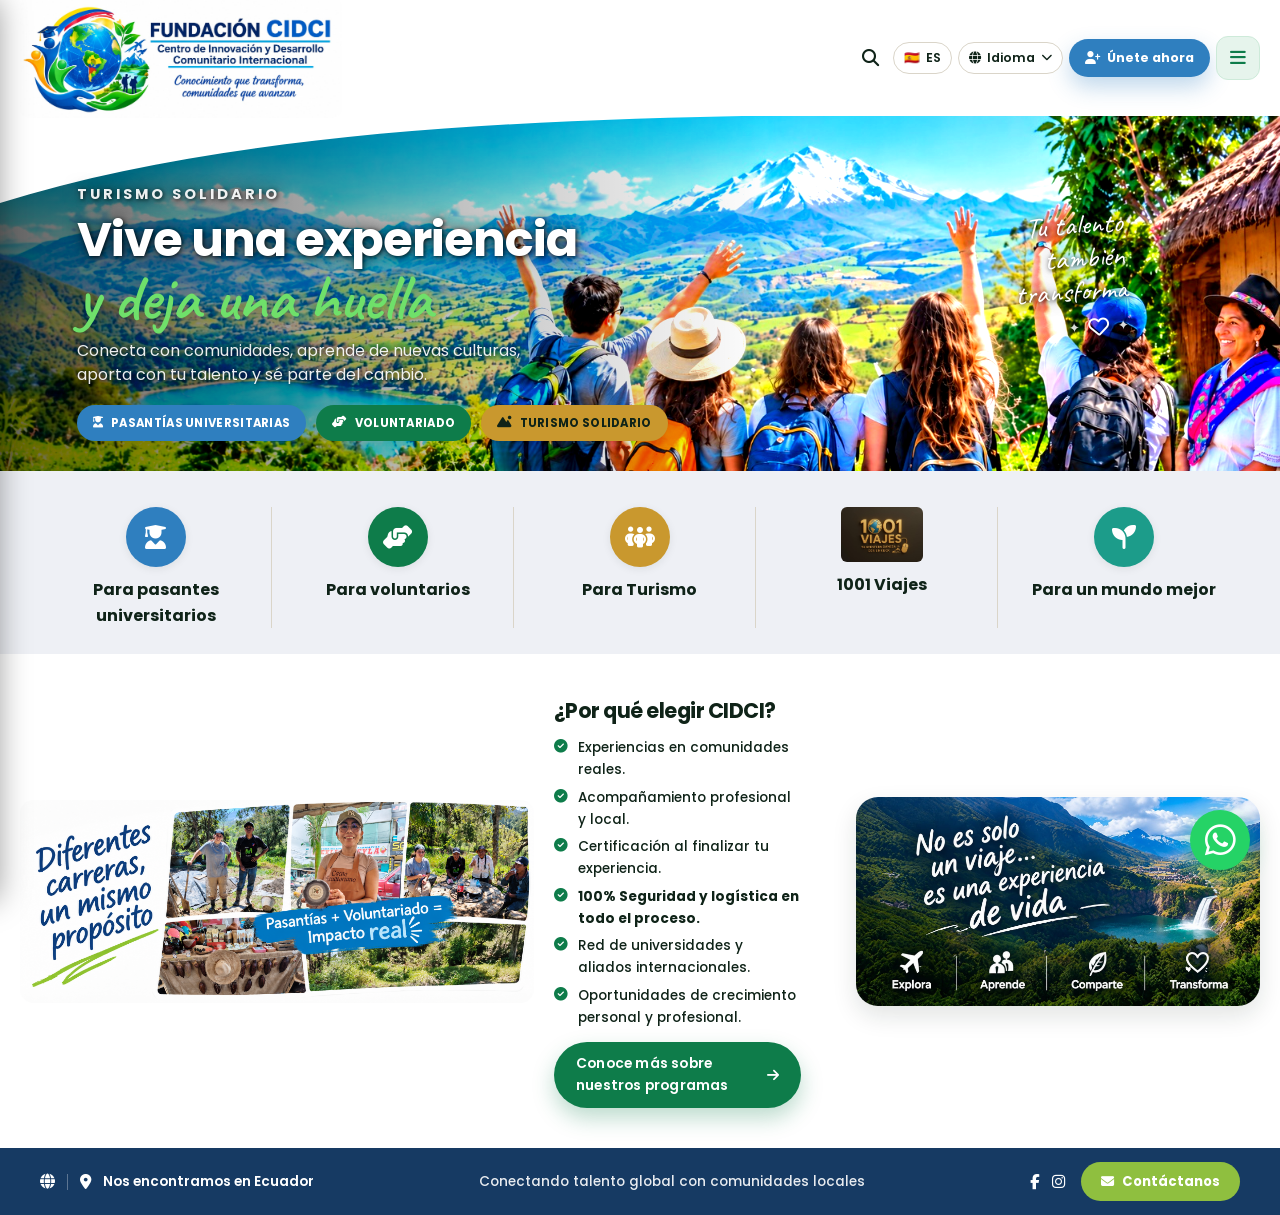
==== commit 80d3bb31: "Update homepage and internship visuals Co-authored-by: Copilot <223556219+Copilot@users.noreply.gith" ====
--- a/MilUnVIiaje/index.html
+++ b/MilUnVIiaje/index.html
@@ -7,7 +7,7 @@
 
     <!-- SEO y Meta Etiquetas -->
     <title>CIDCI | Voluntariado, Pasantías y Turismo Solidario en Ecuador</title>
-    <meta name="description" content="CIDCI - Mil Un Viajes: voluntariado, pasantías universitarias y turismo solidario en San Luis de Pambil, Bolívar, Ecuador. Vive una experiencia que deja huella.">
+    <meta name="description" content="CIDCI - Mil Un Viajes: voluntariado, pasantías universitarias y turismo solidario en San Luis de Pambil, Bolívar, Ecuador. Vive una experiencia y deja una huella.">
 
     <!-- Google Fonts & Font Awesome -->
     <link href="https://fonts.googleapis.com/css2?family=Poppins:wght@300;400;600;700&family=Caveat:wght@600;700&display=swap" rel="stylesheet">
@@ -25,7 +25,7 @@
     <meta property="og:type" content="website">
     <meta property="og:url" content="https://www.milunviajes.com/MilUnVIiaje/index.html">
     <meta property="og:title" content="CIDCI | Voluntariado, Pasantías y Turismo Solidario en Ecuador">
-    <meta property="og:description" content="CIDCI - Mil Un Viajes: voluntariado, pasantías universitarias y turismo solidario en San Luis de Pambil, Bolívar, Ecuador. Vive una experiencia que deja huella.">
+    <meta property="og:description" content="CIDCI - Mil Un Viajes: voluntariado, pasantías universitarias y turismo solidario en San Luis de Pambil, Bolívar, Ecuador. Vive una experiencia y deja una huella.">
     <meta property="og:image" content="https://www.milunviajes.com/img/INICIO.jpeg">
     <meta property="og:locale" content="es_EC">
     <meta property="og:site_name" content="Fundación CIDCI - Mil Un Viajes">
@@ -33,7 +33,7 @@
     <!-- Twitter Card -->
     <meta name="twitter:card" content="summary_large_image">
     <meta name="twitter:title" content="CIDCI | Voluntariado, Pasantías y Turismo Solidario en Ecuador">
-    <meta name="twitter:description" content="CIDCI - Mil Un Viajes: voluntariado, pasantías universitarias y turismo solidario en San Luis de Pambil, Bolívar, Ecuador. Vive una experiencia que deja huella.">
+    <meta name="twitter:description" content="CIDCI - Mil Un Viajes: voluntariado, pasantías universitarias y turismo solidario en San Luis de Pambil, Bolívar, Ecuador. Vive una experiencia y deja una huella.">
     <meta name="twitter:image" content="https://www.milunviajes.com/img/INICIO.jpeg">
 
     <!-- Datos estructurados (Schema.org) -->
@@ -56,6 +56,101 @@
         "sameAs": []
     }
     </script>
+
+    <!-- ESTILOS AÑADIDOS PARA CREAR LA ONDA SUAVE Y OCULTAR LA PUNTA DE LA FOTO -->
+    <style>
+        .hero {
+            position: relative !important;
+            overflow: hidden !important;
+        }
+
+        /* Limpiamos cualquier estilo anterior que deformara la imagen */
+        .hero-static-img {
+            clip-path: none !important;
+            transform: none !important;
+            margin-top: 0 !important;
+            width: 100% !important;
+            height: 100% !important;
+            object-fit: cover !important;
+        }
+
+        /* Creamos la nueva curva tipo onda con un SVG */
+        .hero-wave-divider {
+            position: absolute;
+            top: -1px; /* Evita cualquier línea fantasma entre el menú y la foto */
+            left: 0;
+            width: 100%;
+            overflow: hidden;
+            line-height: 0;
+            z-index: 2; /* Sobre la foto, para tapar el bulto blanco */
+        }
+
+        .hero-wave-divider svg {
+            position: relative;
+            display: block;
+            width: calc(100% + 1.3px);
+            height: 160px; /* Altura ideal para cubrir la punta izquierda */
+        }
+
+        .hero-wave-divider .shape-fill {
+            fill: #ffffff; /* Se fusiona con el blanco del menú */
+        }
+
+        /* =========================================
+           CORRECCIÓN: PROTECCIÓN DE TEXTOS SEPARADA
+           ========================================= */
+        .hero-content {
+            position: relative;
+            z-index: 3 !important;
+        }
+
+        .hero-tagline {
+            /* Dejamos que tu archivo style.css original controle su posición a la derecha */
+            z-index: 3 !important;
+        }
+
+
+        /* =========================================
+           LETRAS LEGIBLES: SOMBRA PARA EL TEXTO
+           ========================================= */
+        .hero-content .eyebrow,
+        .hero-content h1,
+        .hero-content p,
+        .hero-tagline {
+            /* Crea una sombra oscura detrás de las letras para separarlas del fondo claro */
+            text-shadow: 1px 1px 4px rgba(0, 0, 0, 0.8), 0px 0px 15px rgba(0, 0, 0, 0.6) !important;
+        }
+
+        /* =========================================
+           TAMAÑO DEL LOGO EXCLUSIVO PARA CELULARES
+           ========================================= */
+        @media (max-width: 768px) {
+            .brand-logo {
+                height: 80px !important; /* Tamaño ideal para celular sin que ocupe media pantalla */
+                width: auto !important;
+                max-height: none !important;
+            }
+            
+            /* Opcional: Ajustar un poco el menú para que el logo más grande quepa bien */
+            .navbar {
+                padding-top: 10px !important;
+                padding-bottom: 10px !important;
+            }
+        }
+        .hero::after {
+            content: "";
+            position: absolute;
+            top: 0;
+            left: 0;
+            width: 100%;
+            height: 100%;
+            /* Degradado: de negro transparente a la izquierda, a invisible al centro */
+            background: linear-gradient(to right, rgba(0,0,0,0.6) 0%, rgba(0,0,0,0) 60%);
+            z-index: 1; /* IMPORTANTE: Se queda detrás de la onda blanca (z-index: 2) */
+            pointer-events: none; /* Para que no estorbe al dar clics */
+        }
+        /* Opcional: darle un fondo muy suave y transparente solo al contenedor del texto izquierdo por si la sombra no es suficiente */
+    </style>
 </head>
 <body>
 
@@ -81,7 +176,7 @@
         </nav>
 
         <div class="navbar-right">
-            <button type="button" class="navbar-search-btn" onclick="document.getElementById('buscador').scrollIntoView({behavior:'smooth'})" aria-label="Buscar programas">
+            <button type="button" class="navbar-search-btn" onclick="window.location.href='contacto.html'" aria-label="Buscar programas">
                 <i class="fas fa-search"></i>
             </button>
             <button onclick="restaurarIdioma()" class="btn-espanol">🇪🇸 <span class="texto-es">ES</span></button>
@@ -135,14 +230,22 @@
     </nav>
     <div id="menu-overlay" class="menu-overlay"></div>
 
-    <!-- HERO PRINCIPAL (IMAGEN FIJA, SIN VIDEO NI CARRUSEL) -->
+    <!-- HERO PRINCIPAL (IMAGEN FIJA CON ONDA SUAVE) -->
     <section class="hero">
-        <img class="hero-static-img" src="../img/INICIO.jpeg" alt="San Luis de Pambil, Bolívar">
-        <div class="video-overlay"></div>
-
+        
+        <!-- DIVISOR SVG TIPO ONDA QUE REEMPLAZA LA PUNTA -->
+        <div class="hero-wave-divider">
+            <svg data-name="Layer 1" xmlns="http://www.w3.org/2000/svg" viewBox="0 0 1440 200" preserveAspectRatio="none">
+                <!-- Curva ajustada: sube sobre el volcán (centro-derecha) y baja profundo en la izquierda -->
+                <path d="M0,0 L1440,0 L1440,40 C1000,60 400,20 0,160 Z" class="shape-fill"></path>
+            </svg>
+        </div>
+
+        <img class="hero-static-img" src="../img/ultimo.jpeg" alt="San Luis de Pambil, Bolívar">
+    
         <div class="hero-content">
             <span class="eyebrow eyebrow-plain">Turismo Solidario</span>
-            <h1>Vive una experiencia<br><span class="script-text" style="font-size: 1.35em; color: #6fe06a;">que deja huella</span></h1>
+            <h1>Vive una experiencia<br><span class="script-text" style="font-size: 1.35em; color: #6fe06a;">y deja una huella</span></h1>
             <p>Conecta con comunidades, aprende de nuevas culturas, aporta con tu talento y sé parte del cambio.</p>
             <div class="hero-badges hero-badges-compact">
                 <a href="pasantias.html" class="hero-badge badge-blue"><i class="fas fa-user-graduate"></i> Pasantías universitarias</a>
@@ -156,49 +259,6 @@
             <div class="hero-tagline-icon"><span class="spark">✦</span><i class="far fa-heart"></i><span class="spark">✦</span></div>
         </div>
     </section>
-
-    <!-- BUSCADOR DE PROGRAMAS -->
-    <div id="buscador" class="hero-search-wrap" style="scroll-margin-top: 110px;">
-        <form class="hero-search-bar" onsubmit="return false;">
-            <div class="search-field">
-                <span class="search-field-icon"><i class="fas fa-user"></i></span>
-                <select id="hero-interes">
-                    <option value="">¿Qué te interesa?</option>
-                    <option>Pasantías universitarias</option>
-                    <option>Voluntariado</option>
-                    <option>Turismo solidario</option>
-                </select>
-            </div>
-            <div class="search-field">
-                <span class="search-field-icon"><i class="fas fa-graduation-cap"></i></span>
-                <select id="hero-carrera">
-                    <option value="">¿Cuál es tu carrera?</option>
-                    <option>Salud</option>
-                    <option>Ingeniería Civil</option>
-                    <option>Arquitectura</option>
-                    <option>Ingeniería Ambiental</option>
-                    <option>Educación</option>
-                    <option>Psicología</option>
-                    <option>Administración</option>
-                    <option>Tecnologías de la Información</option>
-                    <option>Turismo</option>
-                </select>
-            </div>
-            <div class="search-field">
-                <span class="search-field-icon"><i class="fas fa-earth-americas"></i></span>
-                <select id="hero-pais">
-                    <option value="">¿En qué país te gustaría vivir la experiencia?</option>
-                    <option>Ecuador</option>
-                    <option>Colombia</option>
-                    <option>Perú</option>
-                    <option>Otro país</option>
-                </select>
-            </div>
-            <button type="button" class="btn-search-massive" onclick="window.location.href='contacto.html'">
-                <i class="fas fa-search"></i> Buscar programas
-            </button>
-        </form>
-    </div>
 
     <!-- CINCO BLOQUES INFORMATIVOS -->
     <div class="pillars-bar">
@@ -219,7 +279,7 @@
 
             </a>
             <a href="https://www.facebook.com/share/1938rxtDiR/" target="_blank" rel="noopener" class="pillar">
-                <span class="pillar-icon"><i class="fas fa-earth-americas"></i></span>
+                <span class="pillar-icon pillar-logo"><img src="../img/logo.jpeg" alt="Logo 1001 Viajes"></span>
                 <h4>1001 Viajes</h4>
 
             </a>
@@ -305,4 +365,4 @@
     </script>
     <script type="text/javascript" src="https://translate.google.com/translate_a/element.js?cb=googleTranslateElementInit"></script>
 </body>
-</html>
+</html>
--- a/css/style.css
+++ b/css/style.css
@@ -223,7 +223,7 @@
     position: relative;
     z-index: 2;
     max-width: 660px;
-    padding: 30px 40px 40px 6vw;
+    padding: 125px 40px 40px 6vw;
     color: var(--white);
 }
 
@@ -529,7 +529,16 @@
     }
 
     .hero-static-img {
-        object-position: center center;
+        object-position: 64% center !important;
+    }
+
+    .hero::after {
+        background: linear-gradient(
+            180deg,
+            rgba(8, 35, 58, 0.48) 0%,
+            rgba(8, 35, 58, 0.22) 48%,
+            rgba(8, 35, 58, 0.04) 100%
+        ) !important;
     }
 
     .video-overlay {
@@ -543,7 +552,19 @@
 
     .hero-content {
         max-width: 100%;
-        padding: 45px 25px 30px;
+        padding: 60px 25px 30px;
+    }
+
+    .hero-content .eyebrow {
+        display: inline-block;
+        margin: 0 0 12px;
+        padding: 5px 11px;
+        border: 1px solid rgba(255, 255, 255, 0.55);
+        border-radius: 999px;
+        background: rgba(8, 61, 91, 0.48);
+        font-size: 0.72rem;
+        letter-spacing: 1.8px;
+        line-height: 1.3;
     }
 
     .hero-content h1 {
@@ -560,6 +581,7 @@
 
     .hero-badges {
         flex-wrap: wrap;
+        justify-content: center;
     }
 
     .hero-badge {
@@ -627,7 +649,8 @@
 .pillar:nth-child(1) .pillar-icon { background: var(--blue-color); }
 .pillar:nth-child(2) .pillar-icon { background: var(--primary-color); }
 .pillar:nth-child(3) .pillar-icon { background: var(--accent-color); }
-.pillar:nth-child(4) .pillar-icon { background: #7a4fc9; }
+.pillar:nth-child(4) .pillar-icon.pillar-logo { width: 82px; height: 55px; background: transparent; box-shadow: none; }
+.pillar-logo img { display: block; width: 100%; height: 100%; object-fit: contain; border-radius: 6px; }
 .pillar:nth-child(5) .pillar-icon { background: #1c9c8a; }
 .pillar h4 { font-size: 1rem; color: var(--dark-color); font-weight: 700; }
 .pillar p { font-size: 0.85rem; color: var(--text-color); line-height: 1.5; }
@@ -729,9 +752,12 @@
 .why-checklist li { display: flex; align-items: flex-start; gap: 10px; margin-bottom: 8px; color: var(--dark-color); font-weight: 500; font-size: 0.94rem; }
 .why-checklist li i { color: var(--primary-color); margin-top: 3px; }
 .checklist-badge {
-    display: inline; padding: 2px 8px;
-    background: var(--accent-color); color: var(--dark-color);
-    font-weight: 700; border-radius: var(--radius-sm);
+    display: inline;
+    padding: 0;
+    background: none;
+    color: inherit;
+    font-weight: 700;
+    border-radius: 0;
     box-decoration-break: clone; -webkit-box-decoration-break: clone;
 }
 .viaje-visual { position: relative; border-radius: var(--radius-lg); overflow: hidden; box-shadow: var(--shadow-md); width: 92%; margin-left: auto; }
@@ -759,6 +785,21 @@
    ========================================================= */
 .about-hero { display: grid; grid-template-columns: 42% 58%; height: 460px; margin-top: 76px; }
 .about-hero-text { display: flex; flex-direction: column; justify-content: center; padding: 50px 6vw; background: var(--cream); }
+.internship-page {
+    --dark-color: #173f62;
+    --text-color: #40566b;
+    --internship-blue-hero: #e6f0e8;
+    --internship-blue-light: #e4edf5;
+    --internship-blue-mid: #e1ecf4;
+    --internship-blue-band: #e3efe6;
+    --internship-blue-card: #ffffff;
+    --internship-blue-ink: #173f62;
+    --internship-blue-border: rgba(23, 63, 98, 0.12);
+    --internship-green-accent: #438363;
+}
+.internship-hero .about-hero-text { background: var(--internship-blue-hero); }
+.internship-page .about-hero-text h1 { color: var(--internship-blue-ink); }
+.internship-page .about-hero-text .icon-leaf { color: var(--internship-green-accent); }
 .about-hero-text .icon-leaf { font-size: 2.3rem; color: var(--primary-color); margin-bottom: 20px; }
 .about-hero-text h1 { font-size: 2.8rem; color: var(--dark-color); margin-bottom: 14px; font-weight: 700; }
 .about-hero-text p { font-size: 1.08rem; color: var(--text-color); }
@@ -775,6 +816,68 @@
 .values-grid { display: grid; grid-template-columns: repeat(4, 1fr); }
 .value-item { text-align: center; padding: 0 24px; border-right: 1px solid rgba(14, 124, 74, 0.18); }
 .value-item:last-child { border-right: none; }
+.internship-intro { background: var(--white); }
+.internship-benefits { background: var(--internship-blue-band); }
+.internship-benefits .section-title,
+.internship-benefits .internship-lead { color: var(--internship-blue-ink); }
+.internship-benefits .internship-lead { color: var(--internship-green-accent); }
+.internship-profile { background: var(--internship-blue-mid); }
+.internship-transformation { background: #edf4ee; }
+.internship-page .section-title,
+.internship-page .internship-area-group h3 { color: var(--internship-blue-ink); }
+.internship-benefits .section-title { color: var(--internship-blue-ink); }
+.internship-intro-copy { max-width: 920px; }
+.internship-intro-copy p { font-size: 1.02rem; line-height: 1.85; color: #3e5263; }
+.internship-intro-copy p + p { margin-top: 16px; }
+.internship-benefits-heading { display: grid; grid-template-columns: 1fr 0.9fr; align-items: center; gap: 36px; max-width: 1020px; margin: 0 auto; }
+.internship-benefits-heading .section-title { margin: 0; text-align: left; }
+.internship-benefits-heading img { display: block; width: 100%; height: 190px; object-fit: cover; object-position: center 42%; border-radius: var(--radius-md); box-shadow: var(--shadow-md); }
+.internship-benefits .section-title { font-size: 2.25rem; }
+.internship-lead { display: flex; align-items: center; justify-content: center; gap: 12px; width: min(100%, 255px); margin: 10px auto 0; color: var(--internship-green-accent); font-weight: 700; }
+.internship-lead::before,
+.internship-lead::after { content: ""; flex: 1; height: 1px; background: var(--internship-green-accent); }
+.internship-benefits-grid { display: grid; grid-template-columns: repeat(2, minmax(0, 1fr)); gap: 14px; max-width: 1020px; margin: 18px auto 0; }
+.internship-benefits-grid li { margin: 0; padding: 18px; background: var(--internship-blue-card); border: 1px solid var(--internship-blue-border); border-radius: var(--radius-sm); box-shadow: var(--shadow-sm); }
+.internship-benefits-grid li i { flex: 0 0 auto; }
+.internship-benefits-grid li i { color: var(--internship-green-accent); }
+.internship-profile .section-subtitle { margin-bottom: 20px; }
+.internship-traits { max-width: 900px; margin: 0 auto 54px; padding: 16px 20px; border-top: 1px solid rgba(14, 124, 74, 0.25); border-bottom: 1px solid rgba(14, 124, 74, 0.25); text-align: center; color: var(--primary-dark); }
+.internship-profile-intro { display: grid; grid-template-columns: minmax(0, 1fr) 220px; align-items: center; gap: 34px; max-width: 960px; margin: 0 auto 44px; }
+.internship-profile-copy .section-title { margin-bottom: 10px; text-align: left; color: var(--internship-blue-ink); }
+.internship-profile-copy .section-title i { color: var(--internship-green-accent); font-size: 0.75em; }
+.internship-profile .section-subtitle { margin: 0 0 16px; text-align: left; font-size: 0.92rem; }
+.internship-profile .internship-traits { display: flex; align-items: center; gap: 12px; max-width: none; margin: 0; padding: 14px 16px; border: 0; border-radius: var(--radius-sm); background: rgba(67, 131, 99, 0.1); text-align: left; color: var(--internship-blue-ink); font-size: 0.9rem; }
+.internship-profile .internship-traits i { flex: 0 0 auto; color: var(--internship-green-accent); font-size: 1.25rem; }
+.internship-profile-photo { display: block; width: 100%; height: auto; border-radius: var(--radius-md); box-shadow: var(--shadow-md); }
+.internship-professions-heading { margin: 0 auto 24px; text-align: center; }
+.internship-professions-heading .section-title { display: table; margin: 0 auto; text-align: center; font-size: 1.9rem; }
+.internship-professions-heading .section-title::after { content: ""; display: block; width: 62px; height: 2px; margin: 10px auto 0; background: var(--internship-green-accent); }
+.internship-area-group { padding: 24px 0 30px; border-top: 1px solid var(--internship-blue-border); }
+.internship-area-group h3 { font-size: 1.2rem; }
+.internship-area-grid { display: grid; gap: 10px; margin-top: 18px; }
+.internship-area-grid--environment { grid-template-columns: repeat(2, minmax(0, 1fr)); }
+.internship-area-grid--other { grid-template-columns: repeat(3, minmax(0, 1fr)); }
+.internship-area-grid li { min-width: 0; padding: 13px 15px; background: var(--internship-blue-card); border: 1px solid var(--internship-blue-border); border-radius: var(--radius-sm); box-shadow: var(--shadow-sm); }
+.internship-note { max-width: 1000px; margin: 0 auto; padding: 20px 24px; border-left: 4px solid var(--internship-green-accent); background: #f4f8f5; color: var(--dark-color); }
+.internship-transformation-content { max-width: 1020px; text-align: left; }
+.internship-transformation-main { display: grid; grid-template-columns: minmax(0, 1fr) 360px; align-items: center; gap: 36px; }
+.internship-transformation-copy .section-title { margin: 0 0 12px; text-align: left; font-size: 1.9rem; line-height: 1.2; color: var(--internship-blue-ink); }
+.internship-transformation-copy .section-title i { margin-right: 8px; color: var(--internship-green-accent); }
+.internship-transformation-copy > p { max-width: 560px; margin: 0 0 12px; color: #3e5263; font-size: 0.94rem; line-height: 1.65; }
+.internship-transformation-main > img { display: block; width: 100%; height: auto; border-radius: var(--radius-md); box-shadow: var(--shadow-md); }
+.internship-mantras { display: grid; grid-template-columns: repeat(2, minmax(0, 1fr)); gap: 0; margin-top: 24px; padding: 14px 18px; border-radius: var(--radius-md); background: rgba(67, 131, 99, 0.08); color: var(--internship-blue-ink); }
+.internship-mantras p { display: flex; align-items: center; justify-content: center; gap: 12px; min-height: 58px; padding: 0 20px; font-size: 0.9rem; line-height: 1.4; }
+.internship-mantras p + p { border-left: 1px solid var(--internship-blue-border); }
+.internship-mantras p i { flex: 0 0 42px; width: 42px; height: 42px; display: inline-flex; align-items: center; justify-content: center; border-radius: 50%; background: rgba(67, 131, 99, 0.14); color: var(--internship-blue-ink); font-size: 1.15rem; }
+.internship-cta .cta-band-bg img { opacity: 1; }
+.internship-cta .cta-band-bg::after { content: ""; position: absolute; inset: 0; background: rgba(8, 35, 58, 0.62); }
+.internship-cta .cta-band-content { z-index: 2; justify-content: center; }
+.internship-cta .cta-band-text { max-width: 820px; text-align: center; }
+.internship-cta .cta-band-text h3 { font-size: 1.7rem; color: #fff; text-shadow: 0 2px 8px rgba(0, 0, 0, 0.55); }
+.internship-cta .cta-band-text p { margin-bottom: 14px; color: #fff; font-weight: 500; text-shadow: 0 2px 6px rgba(0, 0, 0, 0.65); }
+.internship-cta .cta-band-buttons { justify-content: center; margin-top: 22px; }
+.cta-band.internship-cta { background: linear-gradient(105deg, rgba(20, 63, 105, 0.96) 0%, rgba(20, 63, 105, 0.82) 55%, rgba(20, 63, 105, 0.55) 100%), #143f69; }
+.internship-cta .btn-gold { background: var(--internship-blue-light); color: var(--internship-blue-ink); }
 .value-icon {
     width: 62px; height: 62px; border-radius: 50%;
     background: var(--white); color: var(--primary-color);
@@ -918,6 +1021,74 @@
 /* Página "Para Voluntarios" */
 .vol-areas-grid { grid-template-columns: repeat(3, 1fr); }
 .vol-checklist-grid { display: grid; grid-template-columns: 1fr 1fr; gap: 6px 30px; }
+.volunteer-page {
+    --dark-color: #173f62;
+    --text-color: #40566b;
+    --volunteer-mint: #e6f0e8;
+    --volunteer-blue: #e4edf5;
+    --volunteer-blue-card: #ffffff;
+    --volunteer-blue-ink: #173f62;
+    --volunteer-border: rgba(23, 63, 98, 0.12);
+    --volunteer-green: #438363;
+}
+.volunteer-page .section { padding: 64px 0; }
+.volunteer-hero .about-hero-text { background: var(--volunteer-mint); }
+.volunteer-page .about-hero-text h1 { color: var(--volunteer-blue-ink); font-size: 2.45rem; line-height: 1.15; }
+.volunteer-page .about-hero-text .icon-leaf { color: var(--volunteer-green); }
+.volunteer-intro { background: var(--white); }
+.volunteer-intro-copy { max-width: 920px; }
+.volunteer-intro-copy p { color: var(--text-color); font-size: 1.02rem; line-height: 1.85; }
+.volunteer-intro-copy p + p { margin-top: 16px; }
+.volunteer-experiences { background: var(--volunteer-blue); }
+.volunteer-page .section-title { color: var(--volunteer-blue-ink); }
+.volunteer-experience-grid { display: grid; grid-template-columns: repeat(4, minmax(0, 1fr)); gap: 12px; margin-top: 22px; list-style: none; }
+.volunteer-experience-grid li { display: flex; align-items: flex-start; gap: 10px; min-width: 0; padding: 15px; background: var(--volunteer-blue-card); border: 1px solid var(--volunteer-border); border-radius: var(--radius-sm); box-shadow: var(--shadow-sm); color: var(--text-color); }
+.volunteer-experience-grid li span { flex: 0 0 1.5rem; font-size: 1.2rem; line-height: 1.4; }
+.volunteer-stay { background: var(--white); }
+.volunteer-stay-content,
+.volunteer-impact-content,
+.volunteer-tourists-content { max-width: 920px; text-align: center; }
+.volunteer-stay-content p { margin: 0 auto 12px; line-height: 1.7; }
+.volunteer-stay-content p strong,
+.volunteer-slogans { color: var(--volunteer-green); }
+.volunteer-impact { background: var(--volunteer-mint); }
+.volunteer-impact-content > p { max-width: 790px; margin: 0 auto; line-height: 1.7; }
+.volunteer-slogans { display: grid; grid-template-columns: repeat(2, minmax(0, 1fr)); gap: 14px; margin-top: 22px; padding-top: 18px; border-top: 1px solid var(--volunteer-border); }
+.volunteer-slogans p { font-size: 1.08rem; }
+.volunteer-tourists { background: var(--volunteer-blue); }
+.volunteer-tourists-content > p { max-width: 800px; margin: 0 auto; line-height: 1.7; }
+.volunteer-tourists blockquote { max-width: 820px; margin: 20px auto 0; padding: 18px 22px; border-left: 4px solid var(--volunteer-green); background: var(--white); color: var(--volunteer-blue-ink); font-size: 1.08rem; font-weight: 600; text-align: left; }
+.tourism-page {
+    --dark-color: #173f62;
+    --text-color: #40566b;
+    --tourism-mint: #e6f0e8;
+    --tourism-blue: #e4edf5;
+    --tourism-card: #ffffff;
+    --tourism-ink: #173f62;
+    --tourism-border: rgba(23, 63, 98, 0.12);
+    --tourism-green: #438363;
+}
+.tourism-page .section { padding: 64px 0; }
+.tourism-hero .about-hero-text { background: var(--tourism-mint); }
+.tourism-page .about-hero-text h1 { color: var(--tourism-ink); font-size: 2.45rem; line-height: 1.15; }
+.tourism-page .about-hero-text .icon-leaf { color: var(--tourism-green); }
+.tourism-page .section-title { color: var(--tourism-ink); }
+.tourism-intro { background: var(--white); }
+.tourism-intro-copy,
+.tourism-change-content,
+.tourism-closing-content { max-width: 920px; text-align: center; }
+.tourism-intro-copy p { color: var(--text-color); font-size: 1.02rem; line-height: 1.75; }
+.tourism-intro-copy p + p { margin-top: 14px; }
+.tourism-highlights { background: var(--tourism-blue); }
+.tourism-experience-grid { display: grid; grid-template-columns: repeat(4, minmax(0, 1fr)); gap: 12px; list-style: none; }
+.tourism-experience-grid li { display: flex; align-items: flex-start; gap: 10px; min-width: 0; padding: 15px; background: var(--tourism-card); border: 1px solid var(--tourism-border); border-radius: var(--radius-sm); box-shadow: var(--shadow-sm); color: var(--text-color); }
+.tourism-experience-grid li span { flex: 0 0 1.5rem; font-size: 1.2rem; line-height: 1.4; }
+.tourism-change { background: var(--tourism-mint); }
+.tourism-change-content p { max-width: 820px; margin: 0 auto; line-height: 1.75; }
+.tourism-change-content strong { color: var(--tourism-green); }
+.tourism-closing { background: var(--tourism-blue); }
+.tourism-mantras { display: grid; grid-template-columns: repeat(3, minmax(0, 1fr)); gap: 16px; margin-top: 20px; padding: 18px 0; border-top: 1px solid var(--tourism-border); border-bottom: 1px solid var(--tourism-border); color: var(--text-color); }
+.tourism-final { margin: 20px auto 0; padding: 16px 20px; border-left: 4px solid var(--tourism-green); background: var(--white); color: var(--tourism-ink); }
 
 /* =========================================================
    FILTROS Y MOSAICO DE GALERÍA
@@ -1381,15 +1552,17 @@
 .navbar-left { display: flex; align-items: center; gap: 10px; flex-shrink: 0; }
 
 .brand-logo {
-    height: 92px; /* Ajusta este valor si lo quieres más grande o pequeño */
+    height: 100px; /* Ajusta este valor si lo quieres más grande o pequeño */
     width: auto;
     object-fit: contain;
     display: block;
     border-radius: 8px;
     flex-shrink: 0;
+    transform: scale(1.2);
+    transform-origin: left center;
     transition: var(--transition);
 }
-.navbar-left:hover .brand-logo { transform: scale(1.05); }
+.navbar-left:hover .brand-logo { transform: scale(1.2); }
 
 .navbar-title {
     margin: -6px 0 0;
--- a/css/responsive.css
+++ b/css/responsive.css
@@ -35,6 +35,13 @@
     .areas-layout-simple { grid-template-columns: 1fr; gap: 30px; }
     .area-simple-grid { grid-template-columns: repeat(3, 1fr); }
     .vol-areas-grid { grid-template-columns: repeat(2, 1fr); }
+    .volunteer-page .section { padding: 52px 0; }
+    .volunteer-experience-grid { grid-template-columns: 1fr; }
+    .tourism-page .section { padding: 52px 0; }
+    .tourism-experience-grid { grid-template-columns: repeat(2, minmax(0, 1fr)); }
+    .tourism-experience-grid li:last-child { grid-column: 1 / -1; }
+    .tourism-mantras { grid-template-columns: repeat(2, minmax(0, 1fr)); }
+    .tourism-mantras p:last-child { grid-column: 1 / -1; }
     .gallery-mosaic-grid { grid-template-columns: repeat(2, 1fr); }
 
     .hero-search-bar { padding: 18px; }
@@ -50,6 +57,34 @@
     .viaje-visual-content { padding: 34px; }
     .viaje-feature i { font-size: 1.3rem; }
     .viaje-feature span { font-size: 0.82rem; }
+}
+
+@media (max-width: 992px) {
+    .internship-area-grid--other { grid-template-columns: repeat(2, minmax(0, 1fr)); }
+}
+
+@media (max-width: 768px) {
+    .internship-benefits-grid,
+    .internship-area-grid--environment,
+    .internship-area-grid--other,
+    .internship-mantras { grid-template-columns: 1fr; }
+    .internship-benefits .section-title { font-size: 1.9rem; }
+    .internship-benefits-heading { grid-template-columns: 1fr; gap: 20px; }
+    .internship-benefits-heading .section-title { text-align: center; }
+    .internship-benefits-heading img { height: 210px; }
+    .internship-profile-intro { grid-template-columns: 1fr; gap: 22px; margin-bottom: 38px; }
+    .internship-profile-copy .section-title,
+    .internship-profile .section-subtitle { text-align: center; }
+    .internship-profile-photo { width: min(100%, 220px); margin: 0 auto; }
+    .internship-professions-heading .section-title { font-size: 1.7rem; }
+    .internship-transformation-main { grid-template-columns: 1fr; gap: 20px; }
+    .internship-transformation-copy .section-title,
+    .internship-transformation-copy > p { text-align: center; margin-left: auto; margin-right: auto; }
+    .internship-transformation-main > img { width: min(100%, 420px); margin: 0 auto; }
+    .internship-mantras p + p { border-left: 0; border-top: 1px solid var(--internship-blue-border); }
+    .internship-mantras p { justify-content: flex-start; padding: 10px 4px; }
+    .internship-traits { margin-bottom: 38px; }
+    .internship-cta .cta-band-text h3 { font-size: 1.45rem; }
 }
 
 @media (max-width: 768px) {
@@ -118,6 +153,16 @@
     .area-simple-grid { grid-template-columns: repeat(2, 1fr); }
     .vol-areas-grid { grid-template-columns: 1fr; }
     .vol-checklist-grid { grid-template-columns: 1fr; }
+    .volunteer-experience-grid { grid-template-columns: 1fr; }
+    .volunteer-slogans { grid-template-columns: 1fr; }
+    .volunteer-page .about-hero-text h1 { font-size: 2rem; }
+    .volunteer-page .section { padding: 38px 0; }
+    .tourism-page .about-hero-text h1 { font-size: 2rem; }
+    .tourism-page .section { padding: 38px 0; }
+    .tourism-experience-grid,
+    .tourism-mantras { grid-template-columns: 1fr; }
+    .tourism-experience-grid li:last-child,
+    .tourism-mantras p:last-child { grid-column: auto; }
     .gallery-mosaic-featured { grid-template-columns: 1fr; }
     .gallery-mosaic-grid { grid-template-columns: 1fr; }
     .gallery-filters { gap: 8px; }
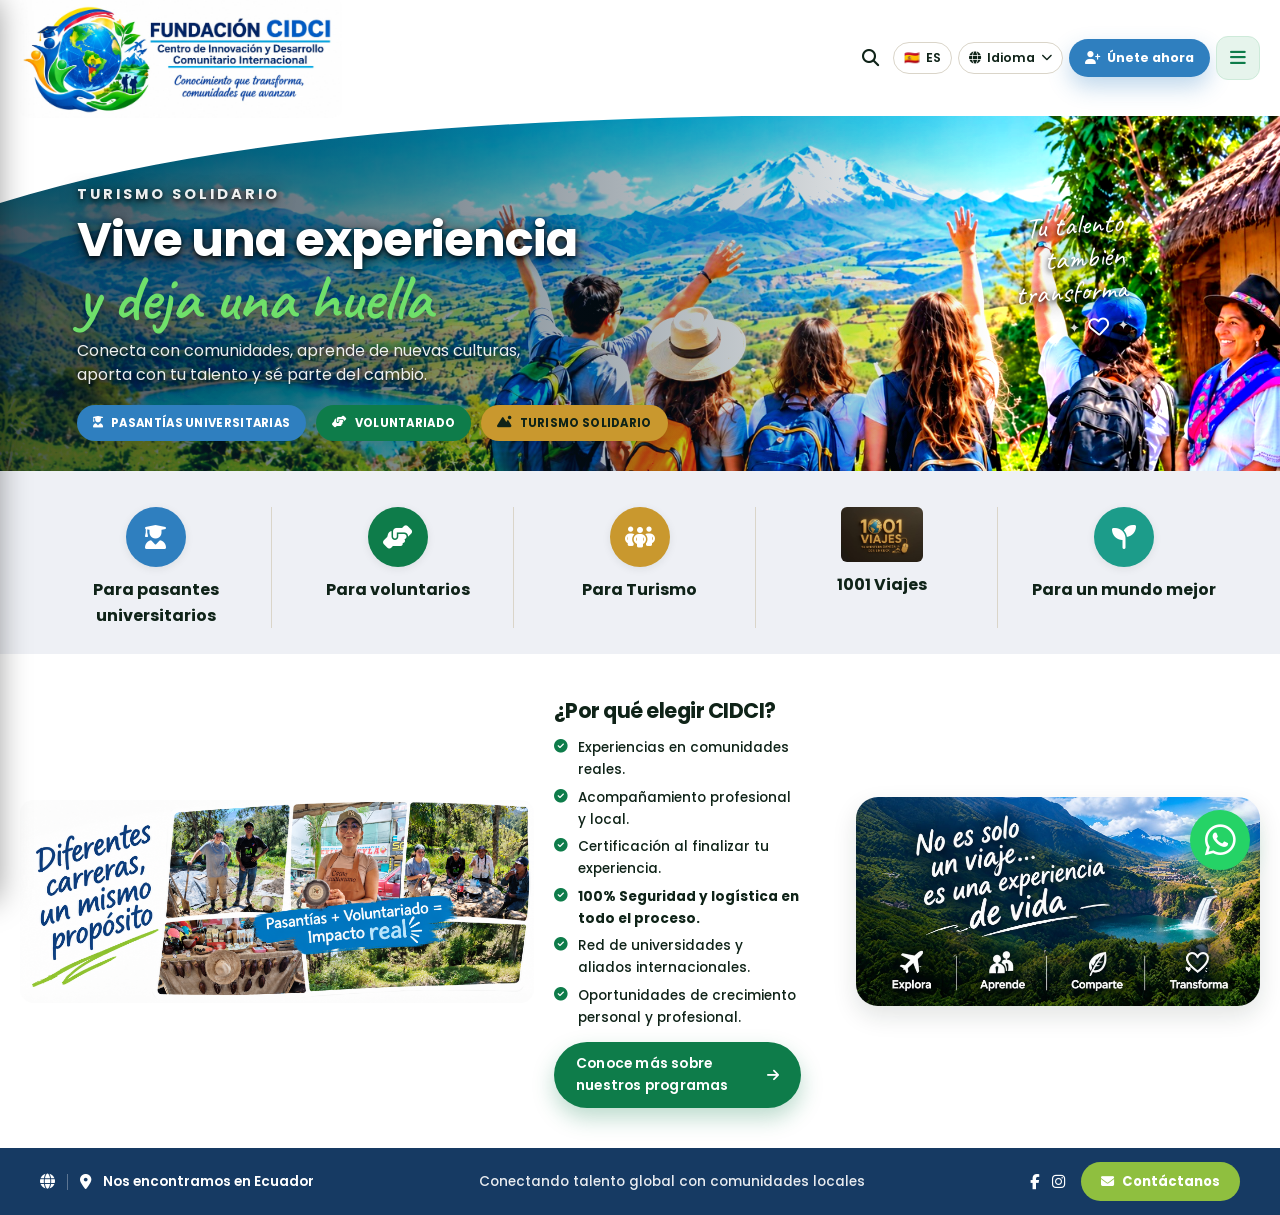
==== commit 14227b90: "Improve mobile hero and text readability Co-authored-by: Copilot <223556219+Copilot@users.noreply.gi" ====
--- a/MilUnVIiaje/index.html
+++ b/MilUnVIiaje/index.html
@@ -110,15 +110,12 @@
         }
 
 
-        /* =========================================
-           LETRAS LEGIBLES: SOMBRA PARA EL TEXTO
-           ========================================= */
         .hero-content .eyebrow,
         .hero-content h1,
         .hero-content p,
         .hero-tagline {
             /* Crea una sombra oscura detrás de las letras para separarlas del fondo claro */
-            text-shadow: 1px 1px 4px rgba(0, 0, 0, 0.8), 0px 0px 15px rgba(0, 0, 0, 0.6) !important;
+            text-shadow: 0 2px 5px rgba(0, 0, 0, 0.9), 0 3px 18px rgba(0, 0, 0, 0.72) !important;
         }
 
         /* =========================================
@@ -144,12 +141,16 @@
             left: 0;
             width: 100%;
             height: 100%;
-            /* Degradado: de negro transparente a la izquierda, a invisible al centro */
-            background: linear-gradient(to right, rgba(0,0,0,0.6) 0%, rgba(0,0,0,0) 60%);
-            z-index: 1; /* IMPORTANTE: Se queda detrás de la onda blanca (z-index: 2) */
-            pointer-events: none; /* Para que no estorbe al dar clics */
-        }
-        /* Opcional: darle un fondo muy suave y transparente solo al contenedor del texto izquierdo por si la sombra no es suficiente */
+            background: linear-gradient(
+                to right,
+                rgba(5, 28, 45, 0.74) 0%,
+                rgba(5, 28, 45, 0.52) 32%,
+                rgba(5, 28, 45, 0.2) 62%,
+                rgba(5, 28, 45, 0) 78%
+            );
+            z-index: 1;
+            pointer-events: none;
+        }
     </style>
 </head>
 <body>
--- a/css/style.css
+++ b/css/style.css
@@ -24,13 +24,13 @@
 
     /* Neutros cálidos */
     --gray-700: #3d4b41;
-    --gray-500: #77897c;
+    --gray-500: #58675d;
     --gray-300: #dad5c9;
     --gray-100: #f6f3ec;
     --light-color: #f6f3ec;
     --cream: #faf8f3;
     --white: #ffffff;
-    --text-color: #566a5c;
+    --text-color: #405348;
 
     /* Tipografía */
     --font-main: 'Poppins', sans-serif;
@@ -552,18 +552,18 @@
 
     .hero-content {
         max-width: 100%;
-        padding: 60px 25px 30px;
+        padding: 100px 25px 30px;
     }
 
     .hero-content .eyebrow {
-        display: inline-block;
-        margin: 0 0 12px;
-        padding: 5px 11px;
-        border: 1px solid rgba(255, 255, 255, 0.55);
-        border-radius: 999px;
-        background: rgba(8, 61, 91, 0.48);
-        font-size: 0.72rem;
-        letter-spacing: 1.8px;
+        display: block;
+        margin: 0 0 8px;
+        padding: 0;
+        border: 0;
+        border-radius: 0;
+        background: none;
+        font-size: 0.8rem;
+        letter-spacing: 2.5px;
         line-height: 1.3;
     }
 
@@ -1133,7 +1133,7 @@
 .programs-split { display: grid; grid-template-columns: 0.85fr 1.15fr; gap: 50px; align-items: start; }
 .programs-intro .eyebrow { margin: 0 0 18px; }
 .programs-intro h2 { color: var(--white); font-size: 2.3rem; font-weight: 700; line-height: 1.25; margin-bottom: 20px; }
-.programs-intro p { color: rgba(255,255,255,0.68); margin-bottom: 30px; }
+.programs-intro p { color: rgba(255,255,255,0.92); margin-bottom: 30px; }
 
 .programs-cards { display: grid; grid-template-columns: 1fr 1fr; gap: 22px; }
 .program-card { background: var(--dark-soft); border-radius: var(--radius-md); overflow: hidden; transition: var(--transition); }
@@ -1146,7 +1146,7 @@
     display: flex; align-items: center; justify-content: center; margin-bottom: 12px; font-size: 1rem;
 }
 .program-card h3 { color: var(--white); font-size: 1.05rem; margin-bottom: 8px; }
-.program-card p { font-size: 0.87rem; color: rgba(255,255,255,0.62); margin-bottom: 14px; line-height: 1.55; }
+.program-card p { font-size: 0.87rem; color: rgba(255,255,255,0.92); margin-bottom: 14px; line-height: 1.55; }
 .program-card a { color: var(--accent-color); font-size: 0.87rem; font-weight: 600; }
 .program-card a:hover { text-decoration: underline; }
 
@@ -1308,7 +1308,7 @@
 }
 .review-banner-body { flex: 1; min-width: 220px; }
 .review-banner-body h3 { color: var(--white); font-size: 1.25rem; font-weight: 700; margin-bottom: 6px; }
-.review-banner-body p { color: rgba(255,255,255,0.75); font-size: 0.92rem; margin-bottom: 8px; }
+.review-banner-body p { color: rgba(255,255,255,0.92); font-size: 0.92rem; margin-bottom: 8px; }
 .review-banner-stars { color: var(--accent-color); font-size: 1.1rem; letter-spacing: 3px; }
 .review-banner-cta {
     flex-shrink: 0; display: inline-flex; align-items: center; gap: 10px;
@@ -1656,7 +1656,7 @@
 .menu-lateral-header img { height: 40px; width: auto; border-radius: 6px; }
 .menu-lateral-header span { color: var(--white); font-weight: 700; font-size: 1rem; letter-spacing: 0.5px; }
 
-#menu-cerrar { margin-left: auto; background: none; border: none; color: rgba(255,255,255,0.6); font-size: 1.5rem; line-height: 1; cursor: pointer; transition: var(--transition); }
+#menu-cerrar { margin-left: auto; background: none; border: none; color: rgba(255,255,255,0.9); font-size: 1.5rem; line-height: 1; cursor: pointer; transition: var(--transition); }
 #menu-cerrar:hover { color: var(--accent-color); transform: rotate(90deg); }
 
 #menu-lateral a {
--- a/css/responsive.css
+++ b/css/responsive.css
@@ -52,7 +52,7 @@
     .mission-benefits .why-checklist li { font-size: 0.94rem; }
     .mission-benefits .eyebrow { font-size: 0.78rem; padding: 7px 18px; }
     .mission-benefits .btn { padding: 14px 32px; font-size: 0.98rem; }
-    .viaje-visual { height: auto; min-height: 380px; }
+    .viaje-visual { height: auto; min-height: 0; }
     .viaje-visual-script { font-size: 1.9rem; }
     .viaje-visual-content { padding: 34px; }
     .viaje-feature i { font-size: 1.3rem; }
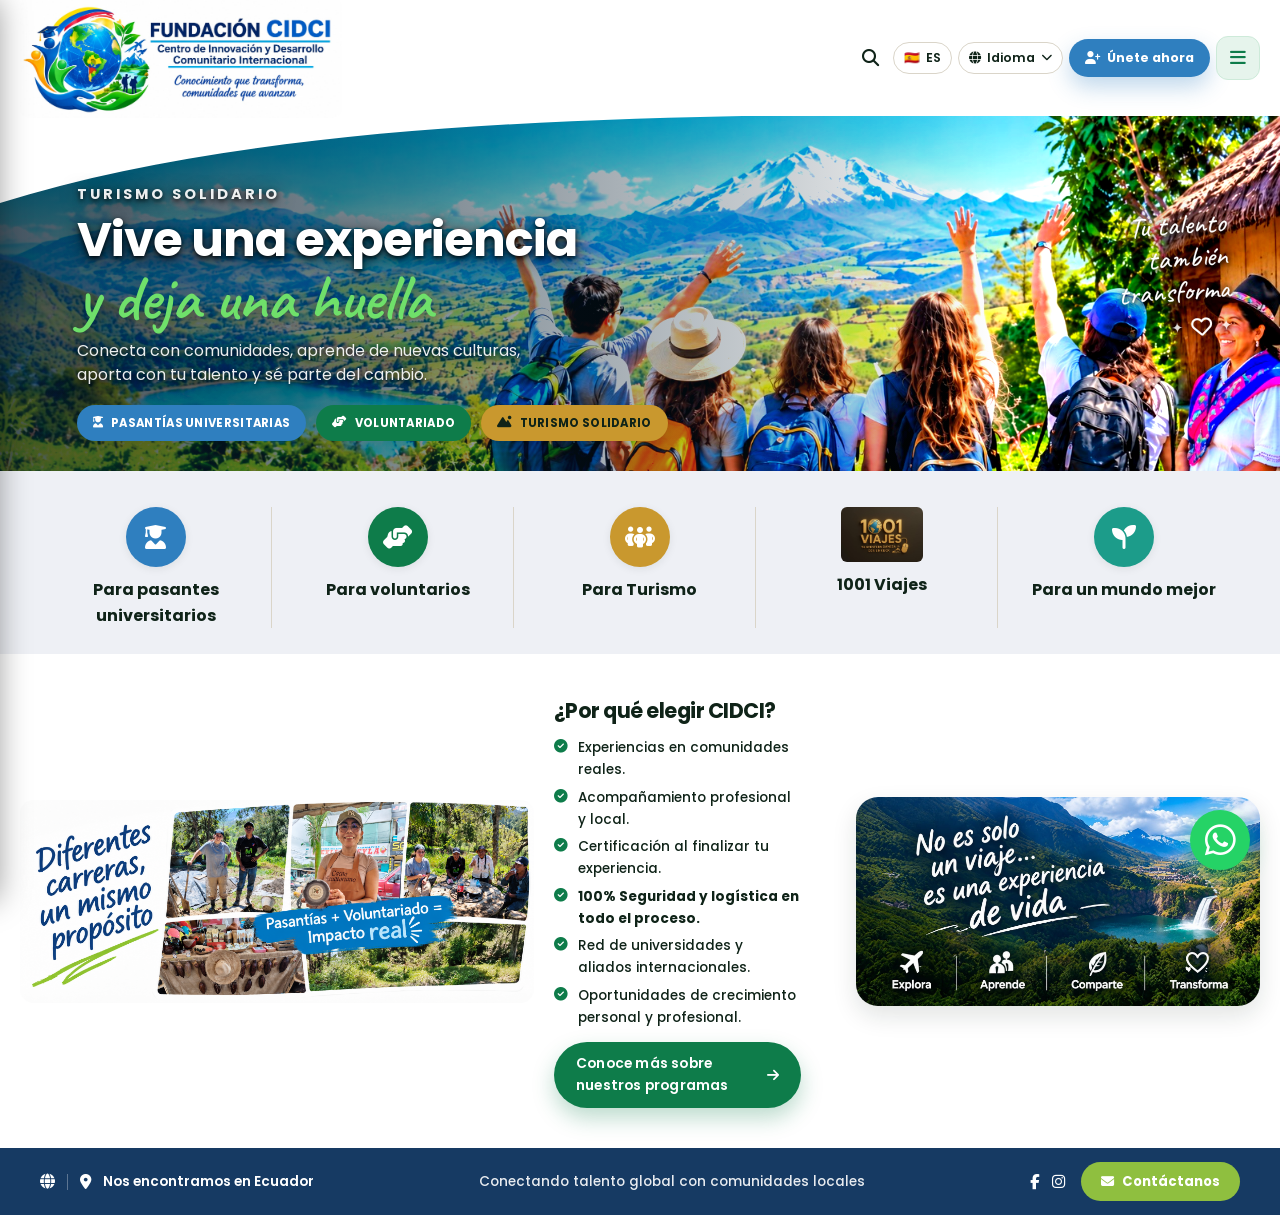
==== commit d3e6ce56: "Improve program pages and visual media Co-authored-by: Copilot <223556219+Copilot@users.noreply.gith" ====
--- a/MilUnVIiaje/index.html
+++ b/MilUnVIiaje/index.html
@@ -118,6 +118,12 @@
             text-shadow: 0 2px 5px rgba(0, 0, 0, 0.9), 0 3px 18px rgba(0, 0, 0, 0.72) !important;
         }
 
+        .hero-tagline {
+            color: #fff !important;
+            -webkit-text-stroke: 0.35px rgba(255, 255, 255, 0.45);
+            text-shadow: 0 2px 4px rgba(0, 0, 0, 0.95), 0 4px 14px rgba(0, 0, 0, 0.9), 0 0 24px rgba(0, 0, 0, 0.65) !important;
+        }
+
         /* =========================================
            TAMAÑO DEL LOGO EXCLUSIVO PARA CELULARES
            ========================================= */
--- a/css/style.css
+++ b/css/style.css
@@ -359,7 +359,7 @@
 .hero-tagline {
     position: absolute;
     z-index: 2;
-    right: 12vw;
+    right: 4vw;
     top: 50%;
     max-width: 230px;
     font-family: var(--font-script);
@@ -826,9 +826,11 @@
 .internship-page .section-title,
 .internship-page .internship-area-group h3 { color: var(--internship-blue-ink); }
 .internship-benefits .section-title { color: var(--internship-blue-ink); }
+.internship-intro-layout { display: grid; grid-template-columns: minmax(0, 1fr) 240px; align-items: center; gap: 38px; }
 .internship-intro-copy { max-width: 920px; }
 .internship-intro-copy p { font-size: 1.02rem; line-height: 1.85; color: #3e5263; }
 .internship-intro-copy p + p { margin-top: 16px; }
+.internship-intro-image { display: block; width: 100%; max-width: 240px; height: auto; object-fit: contain; }
 .internship-benefits-heading { display: grid; grid-template-columns: 1fr 0.9fr; align-items: center; gap: 36px; max-width: 1020px; margin: 0 auto; }
 .internship-benefits-heading .section-title { margin: 0; text-align: left; }
 .internship-benefits-heading img { display: block; width: 100%; height: 190px; object-fit: cover; object-position: center 42%; border-radius: var(--radius-md); box-shadow: var(--shadow-md); }
@@ -905,6 +907,8 @@
 .mvo-card-photo { position: relative; border-radius: var(--radius-lg); overflow: hidden; min-height: 220px; box-shadow: var(--shadow-sm); }
 .mvo-card-photo img { width: 100%; height: 100%; object-fit: cover; display: block; position: absolute; inset: 0; }
 .mvo-card-photo .community-photo-tag { position: absolute; left: 14px; bottom: 14px; right: 14px; font-size: 0.78rem; }
+.mvo-card-photo--full { min-height: 0; align-self: center; }
+.mvo-card-photo--full img { position: static; height: auto; object-fit: contain; }
 
 /* =========================================================
    SECCIÓN "NUESTRA COMUNIDAD"
@@ -1045,13 +1049,19 @@
 .volunteer-experience-grid li { display: flex; align-items: flex-start; gap: 10px; min-width: 0; padding: 15px; background: var(--volunteer-blue-card); border: 1px solid var(--volunteer-border); border-radius: var(--radius-sm); box-shadow: var(--shadow-sm); color: var(--text-color); }
 .volunteer-experience-grid li span { flex: 0 0 1.5rem; font-size: 1.2rem; line-height: 1.4; }
 .volunteer-stay { background: var(--white); }
+.volunteer-stay-layout { display: grid; grid-template-columns: minmax(0, 1fr) minmax(300px, 0.85fr); align-items: center; gap: 40px; }
 .volunteer-stay-content,
 .volunteer-impact-content,
 .volunteer-tourists-content { max-width: 920px; text-align: center; }
+.volunteer-stay-content { max-width: none; }
 .volunteer-stay-content p { margin: 0 auto 12px; line-height: 1.7; }
+.volunteer-stay-image { display: block; width: 100%; height: 280px; object-fit: cover; object-position: center; border-radius: var(--radius-md); box-shadow: var(--shadow-md); }
 .volunteer-stay-content p strong,
 .volunteer-slogans { color: var(--volunteer-green); }
 .volunteer-impact { background: var(--volunteer-mint); }
+.volunteer-impact-layout { display: grid; grid-template-columns: minmax(0, 1fr) minmax(360px, 0.9fr); align-items: center; gap: 40px; }
+.volunteer-impact-content { max-width: none; }
+.volunteer-impact-image { display: block; width: 100%; height: 320px; object-fit: cover; object-position: center; border-radius: var(--radius-md); box-shadow: var(--shadow-md); }
 .volunteer-impact-content > p { max-width: 790px; margin: 0 auto; line-height: 1.7; }
 .volunteer-slogans { display: grid; grid-template-columns: repeat(2, minmax(0, 1fr)); gap: 14px; margin-top: 22px; padding-top: 18px; border-top: 1px solid var(--volunteer-border); }
 .volunteer-slogans p { font-size: 1.08rem; }
@@ -1075,8 +1085,13 @@
 .tourism-page .section-title { color: var(--tourism-ink); }
 .tourism-intro { background: var(--white); }
 .tourism-intro-copy,
-.tourism-change-content,
 .tourism-closing-content { max-width: 920px; text-align: center; }
+.tourism-closing-layout { display: grid; grid-template-columns: minmax(0, 1fr) minmax(360px, 0.9fr); align-items: center; gap: 40px; }
+.tourism-closing-content { max-width: none; }
+.tourism-closing-image { display: block; width: 100%; height: 320px; object-fit: cover; object-position: center; border-radius: var(--radius-md); box-shadow: var(--shadow-md); }
+.tourism-change-layout { display: grid; grid-template-columns: minmax(0, 1fr) minmax(360px, 0.9fr); align-items: center; gap: 40px; }
+.tourism-change-content { text-align: center; }
+.tourism-change-image { display: block; width: 100%; height: 300px; object-fit: cover; object-position: center; border-radius: var(--radius-md); box-shadow: var(--shadow-md); }
 .tourism-intro-copy p { color: var(--text-color); font-size: 1.02rem; line-height: 1.75; }
 .tourism-intro-copy p + p { margin-top: 14px; }
 .tourism-highlights { background: var(--tourism-blue); }
@@ -1121,10 +1136,21 @@
 }
 .cta-band-bg { position: absolute; inset: 0; z-index: 0; }
 .cta-band-bg img { width: 100%; height: 100%; object-fit: cover; opacity: 0.55; }
+.cta-band-bg video { width: 100%; height: 100%; object-fit: cover; opacity: 0.55; }
+.cta-band--video .cta-band-bg video { display: block; opacity: 1; filter: brightness(0.86) saturate(1.08); }
+.cta-band--video .cta-band-bg::after {
+    content: "";
+    position: absolute;
+    inset: 0;
+    background: linear-gradient(90deg, rgba(8, 35, 58, 0.42), rgba(8, 35, 58, 0.16) 62%, rgba(8, 35, 58, 0.08));
+    pointer-events: none;
+}
 .cta-band-content { position: relative; z-index: 1; display: flex; flex-wrap: wrap; align-items: center; justify-content: space-between; gap: 30px; }
 .cta-band-script { font-size: 1.9rem; color: var(--white); max-width: 380px; }
 .cta-band-text h3 { color: var(--white); font-size: 1.3rem; margin-bottom: 18px; font-weight: 600; }
 .cta-band-buttons { display: flex; gap: 14px; flex-wrap: wrap; }
+.cta-band--video .cta-band-script,
+.cta-band--video .cta-band-text h3 { text-shadow: 0 2px 8px rgba(0, 0, 0, 0.65); }
 
 /* =========================================================
    SECCIÓN DE PROGRAMAS (FONDO OSCURO, DIVIDIDA)
--- a/css/responsive.css
+++ b/css/responsive.css
@@ -64,6 +64,16 @@
 }
 
 @media (max-width: 768px) {
+    .internship-intro-layout { grid-template-columns: 1fr; gap: 18px; }
+    .internship-intro-image { width: min(100%, 190px); margin: 0 auto; }
+    .volunteer-stay-layout { grid-template-columns: 1fr; gap: 24px; }
+    .volunteer-stay-image { width: min(100%, 520px); height: auto; margin: 0 auto; }
+    .volunteer-impact-layout { grid-template-columns: 1fr; gap: 24px; }
+    .volunteer-impact-image { width: min(100%, 520px); height: auto; margin: 0 auto; }
+    .tourism-change-layout { grid-template-columns: 1fr; gap: 24px; }
+    .tourism-change-image { width: min(100%, 520px); height: auto; margin: 0 auto; }
+    .tourism-closing-layout { grid-template-columns: 1fr; gap: 24px; }
+    .tourism-closing-image { width: min(100%, 520px); height: auto; margin: 0 auto; }
     .internship-benefits-grid,
     .internship-area-grid--environment,
     .internship-area-grid--other,
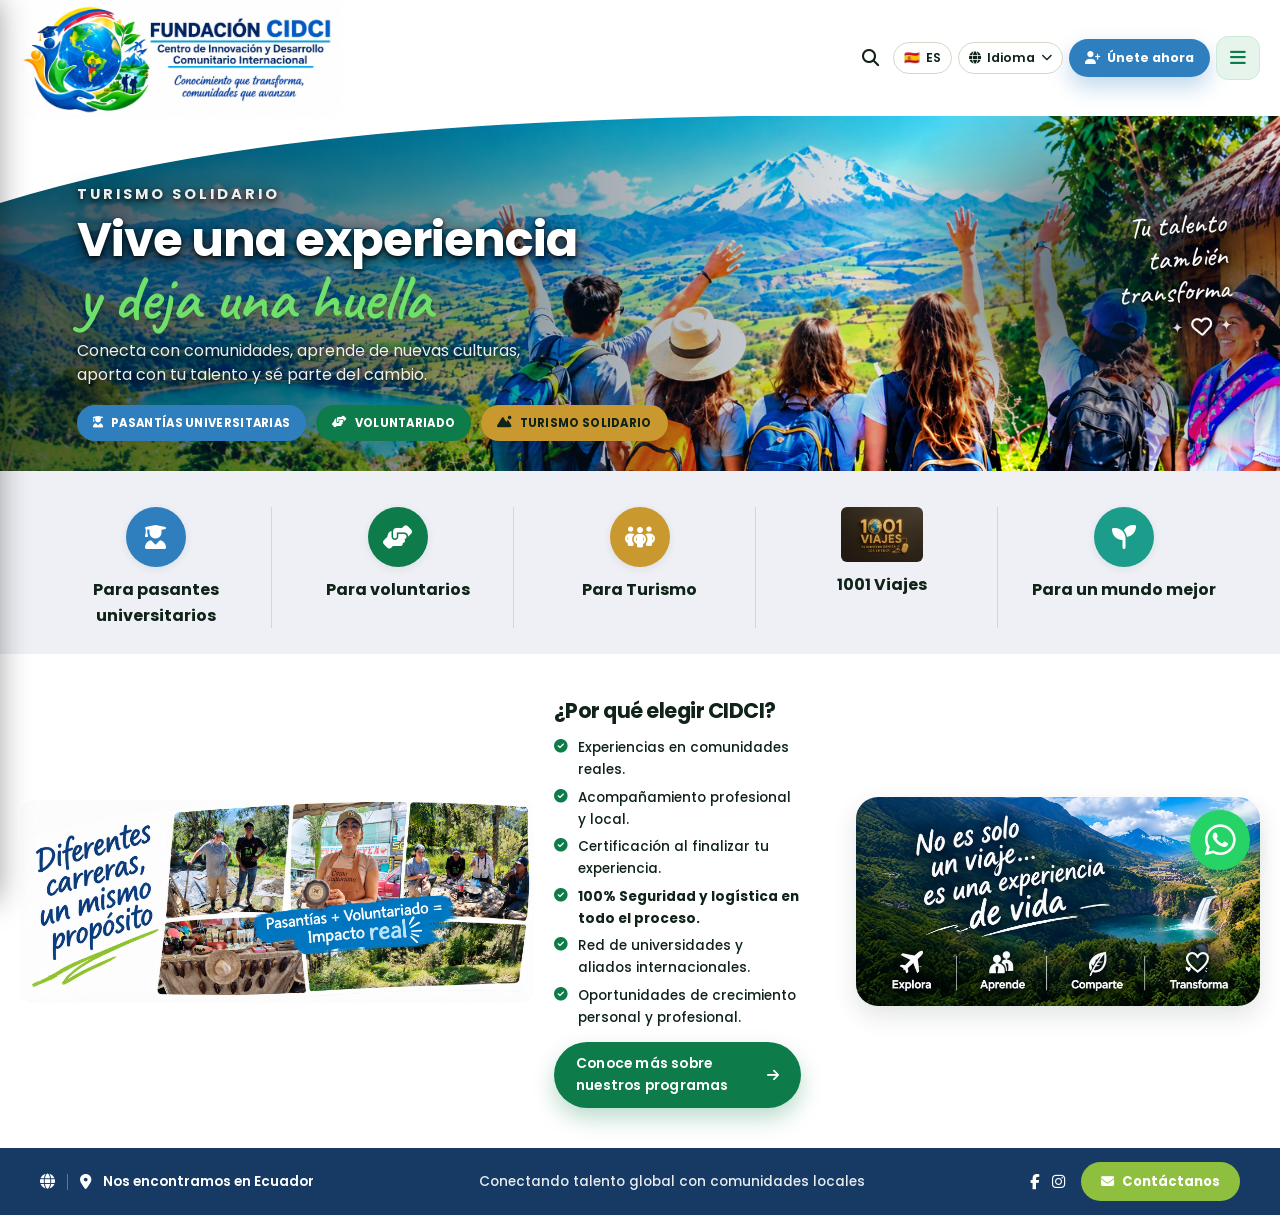
==== commit 502a675a: "Darken homepage tagline background Co-authored-by: Copilot <223556219+Copilot@users.noreply.github.c" ====
--- a/MilUnVIiaje/index.html
+++ b/MilUnVIiaje/index.html
@@ -147,13 +147,15 @@
             left: 0;
             width: 100%;
             height: 100%;
-            background: linear-gradient(
-                to right,
-                rgba(5, 28, 45, 0.74) 0%,
-                rgba(5, 28, 45, 0.52) 32%,
-                rgba(5, 28, 45, 0.2) 62%,
-                rgba(5, 28, 45, 0) 78%
-            );
+            background:
+                radial-gradient(ellipse 265px 215px at 88% 50%, rgba(5, 28, 45, 0.78) 0%, rgba(5, 28, 45, 0.48) 48%, rgba(5, 28, 45, 0) 100%),
+                linear-gradient(
+                    to right,
+                    rgba(5, 28, 45, 0.74) 0%,
+                    rgba(5, 28, 45, 0.52) 32%,
+                    rgba(5, 28, 45, 0.2) 62%,
+                    rgba(5, 28, 45, 0) 78%
+                );
             z-index: 1;
             pointer-events: none;
         }
